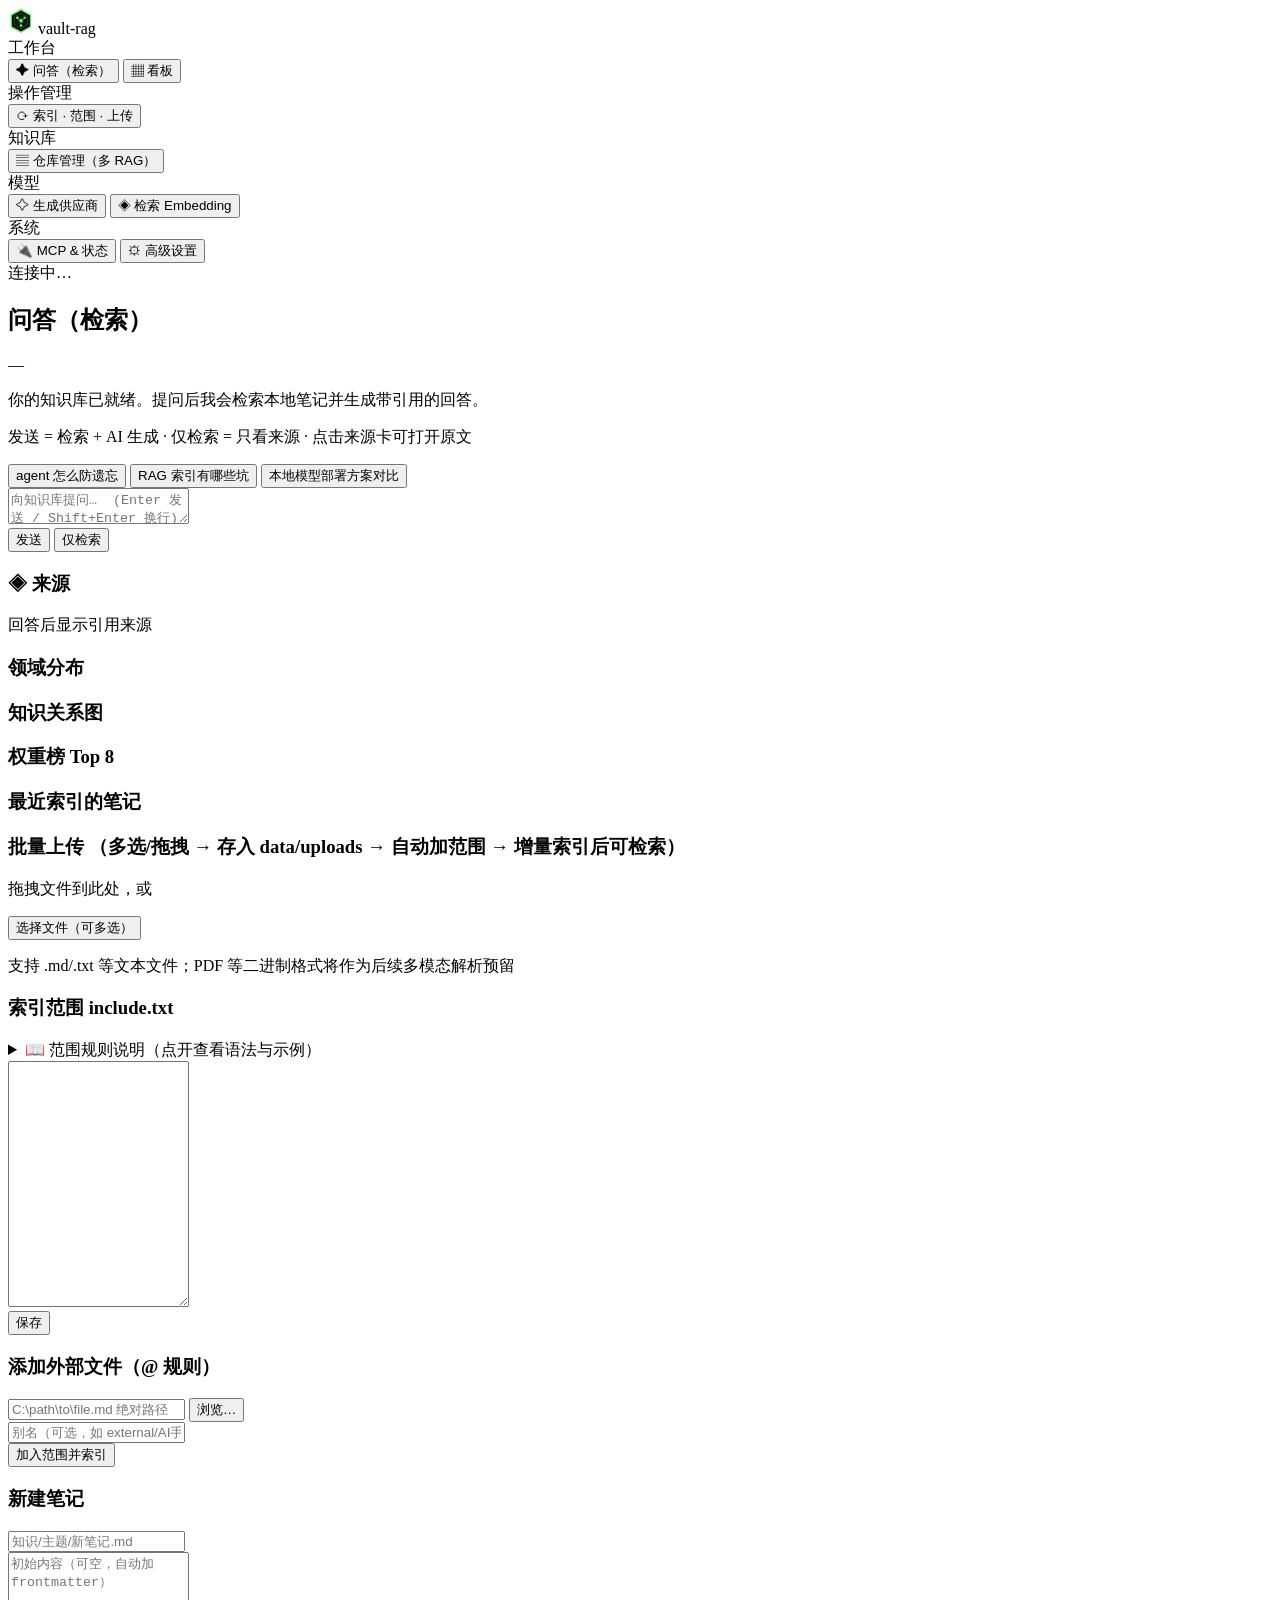
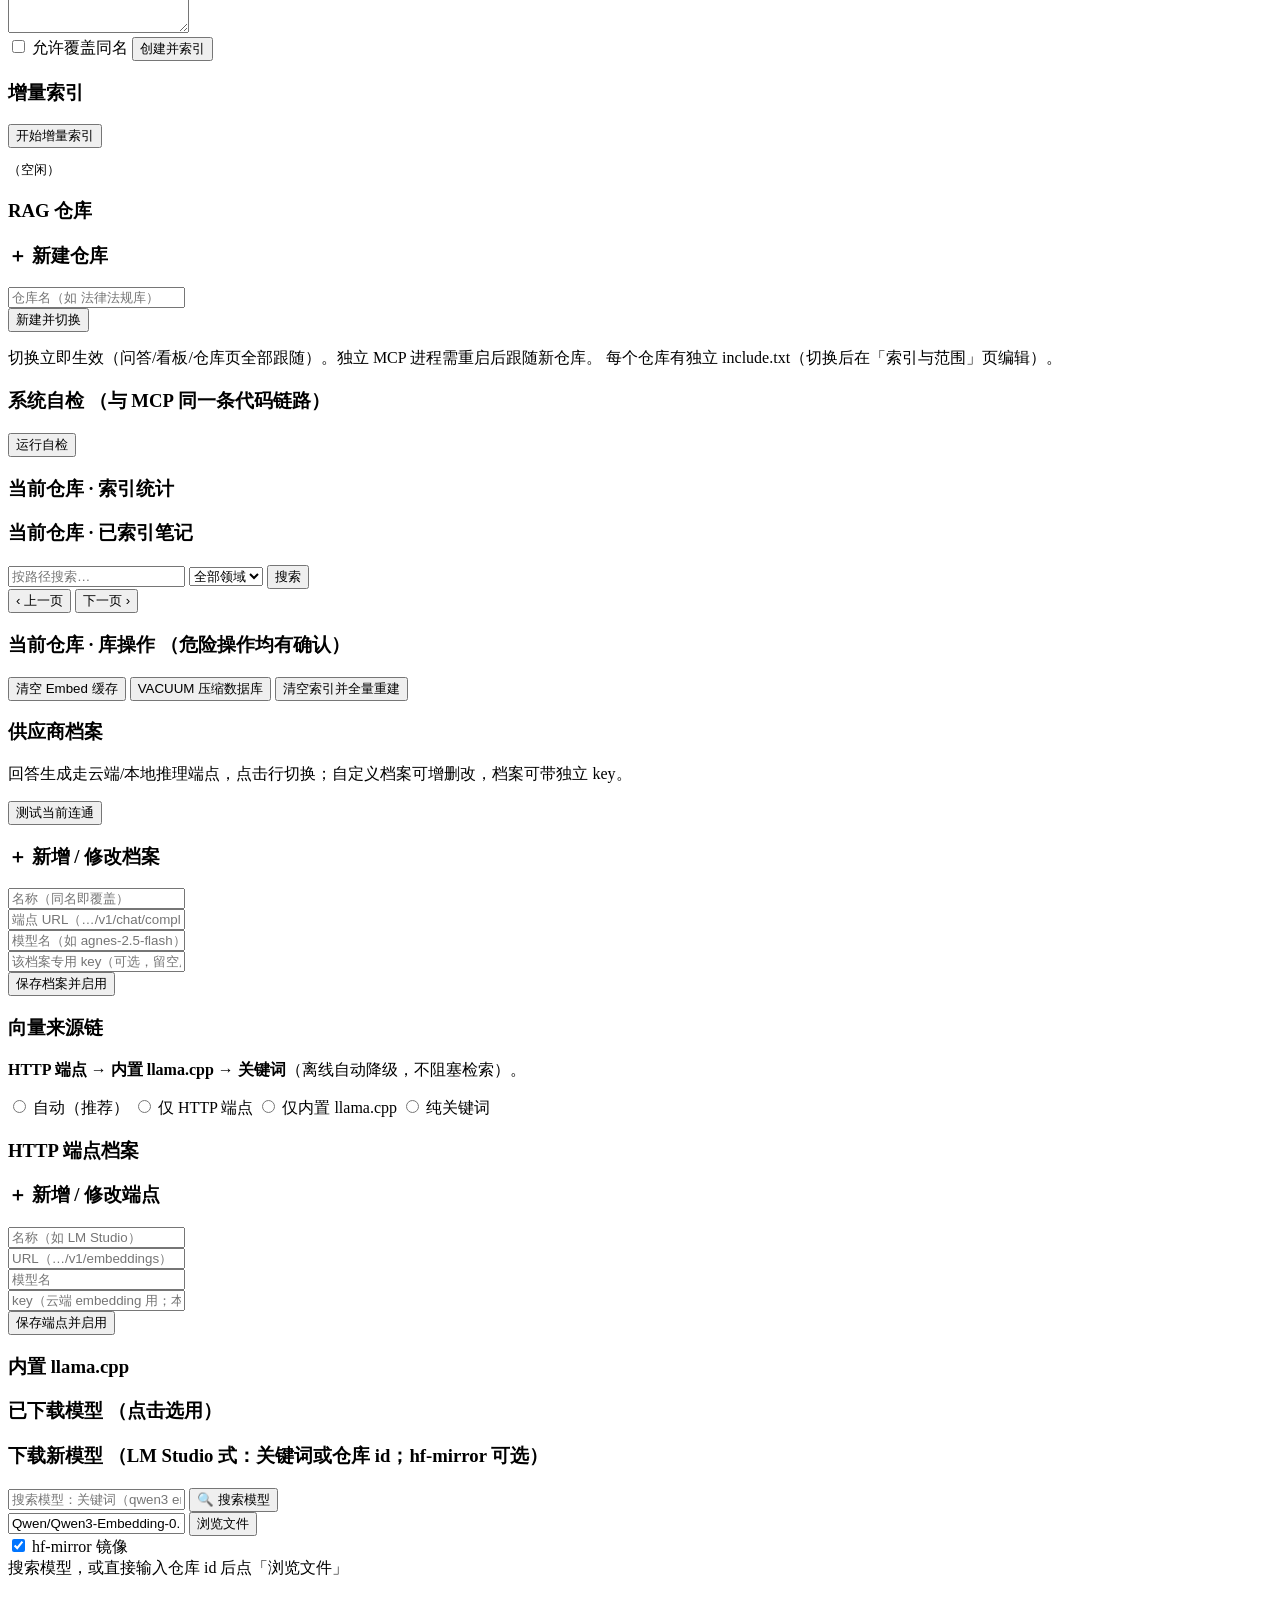
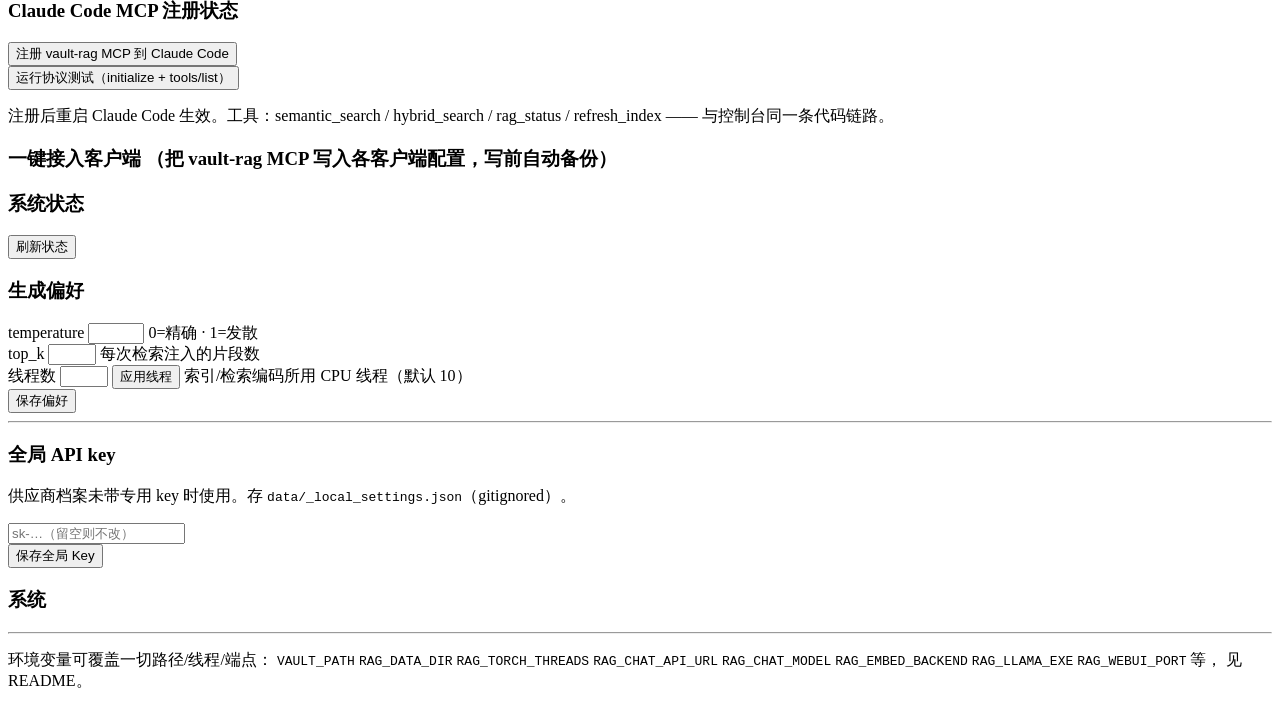
==== webui_assets/index.html @ 302c6373 "fix: 上传图像/二进制显式拒绝(不入盘带原因) + 仓库页 6 条后端端点补齐 + repo-cards 僵尸id + vacuum NameError - webui_ext.classify_" ====
<!DOCTYPE html>
<html lang="zh-CN">
<head>
<meta charset="UTF-8">
<meta name="viewport" content="width=device-width, initial-scale=1.0">
<title>vault-rag · 控制台</title>
<link rel="icon" type="image/svg+xml" href="data:image/svg+xml,%3Csvg xmlns='http://www.w3.org/2000/svg' viewBox='0 0 64 64'%3E%3Cdefs%3E%3ClinearGradient id='g' x1='0' y1='0' x2='1' y2='1'%3E%3Cstop offset='0' stop-color='%2333ff33'/%3E%3Cstop offset='1' stop-color='%2399ff99'/%3E%3C/linearGradient%3E%3C/defs%3E%3Cpath d='M32 4 56 17.5V46.5L32 60 8 46.5V17.5Z' fill='%23111413' stroke='url(%23g)' stroke-width='3' stroke-linejoin='round'/%3E%3Cpath d='M32 13 48 22.2V40.8L32 50 16 40.8V22.2Z' fill='none' stroke='url(%23g)' stroke-width='1.2' opacity='.35'/%3E%3Cg stroke='url(%23g)' stroke-width='1.6' opacity='.9'%3E%3Cline x1='32' y1='31.5' x2='23' y2='24'/%3E%3Cline x1='32' y1='31.5' x2='41' y2='24'/%3E%3Cline x1='32' y1='31.5' x2='32' y2='43'/%3E%3C/g%3E%3Ccircle cx='23' cy='24' r='3' fill='%2399ff99'/%3E%3Ccircle cx='41' cy='24' r='3' fill='%2333ff33'/%3E%3Ccircle cx='32' cy='43' r='3' fill='%2366ff66'/%3E%3Ccircle cx='32' cy='31.5' r='4.2' fill='url(%23g)'/%3E%3Ccircle cx='32' cy='31.5' r='6.5' fill='none' stroke='%2333ff33' opacity='.5'/%3E%3C/svg%3E">
<link rel="stylesheet" href="/static/style.css">
</head>
<body>
<div class="aurora" aria-hidden="true">
  <div class="blob b1"></div><div class="blob b2"></div><div class="blob b3"></div>
</div>
<div class="grain" aria-hidden="true"></div>
<div id="cursor-glow" aria-hidden="true"></div>

<div class="app">
  <aside class="sidebar">
    <div class="brand">
      <span class="logo"><svg viewBox="0 0 64 64" width="26" height="26" aria-hidden="true">
        <defs><linearGradient id="lg" x1="0" y1="0" x2="1" y2="1">
          <stop offset="0" stop-color="#33ff33"/><stop offset="1" stop-color="#99ff99"/>
        </linearGradient></defs>
        <path d="M32 4 56 17.5V46.5L32 60 8 46.5V17.5Z" fill="#111413"
              stroke="url(#lg)" stroke-width="3" stroke-linejoin="round"/>
        <path d="M32 13 48 22.2V40.8L32 50 16 40.8V22.2Z" fill="none"
              stroke="url(#lg)" stroke-width="1.2" opacity=".35"/>
        <g stroke="url(#lg)" stroke-width="1.6" opacity=".9">
          <line x1="32" y1="31.5" x2="23" y2="24"/><line x1="32" y1="31.5" x2="41" y2="24"/>
          <line x1="32" y1="31.5" x2="32" y2="43"/>
        </g>
        <circle cx="23" cy="24" r="3" fill="#99ff99"/><circle cx="41" cy="24" r="3" fill="#33ff33"/>
        <circle cx="32" cy="43" r="3" fill="#66ff66"/>
        <circle cx="32" cy="31.5" r="4.2" fill="url(#lg)"/>
        <circle cx="32" cy="31.5" r="6.5" fill="none" stroke="#33ff33" opacity=".5"/>
      </svg></span>
      <span class="title">vault-rag</span>
    </div>

    <nav class="side-nav">
      <div class="nav-cap">工作台</div>
      <button class="nav-item active" data-nav="chat">✦ 问答（检索）</button>
      <button class="nav-item" data-nav="board">▦ 看板</button>

      <div class="nav-cap">操作管理</div>
      <button class="nav-item" data-nav="ops">⟳ 索引 · 范围 · 上传</button>

      <div class="nav-cap">知识库</div>
      <button class="nav-item" data-nav="repos">▤ 仓库管理（多 RAG）</button>

      <div class="nav-cap">模型</div>
      <button class="nav-item" data-nav="models-gen">✧ 生成供应商</button>
      <button class="nav-item" data-nav="models-emb">◈ 检索 Embedding</button>

      <div class="nav-cap">系统</div>
      <button class="nav-item" data-nav="mcp">🔌 MCP &amp; 状态</button>
      <button class="nav-item" data-nav="settings">⚙ 高级设置</button>
    </nav>

    <div class="side-foot">
      <span class="dot" id="dot-model" title="检索向量"></span>
      <span class="dot" id="dot-chat" title="生成供应商"></span>
      <span id="status-text" class="mono">连接中…</span>
    </div>
  </aside>

  <div class="content">
    <header class="topbar">
      <h2 id="page-title">问答（检索）</h2>
      <div class="status-pill" id="topbar-info">—</div>
    </header>

    <main>
      <!-- ============ 问答 ============ -->
      <section id="panel-chat" class="panel active">
        <div class="chat-wrap glass">
          <div id="chat-log" class="chat-log">
            <div class="msg assistant"><div class="bubble">
              <p>你的知识库已就绪。提问后我会检索本地笔记并生成带引用的回答。</p>
              <p class="muted small">发送 = 检索 + AI 生成 · 仅检索 = 只看来源 · 点击来源卡可打开原文</p>
            </div></div>
          </div>
          <div class="chips" id="chips">
            <button class="chip">agent 怎么防遗忘</button>
            <button class="chip">RAG 索引有哪些坑</button>
            <button class="chip">本地模型部署方案对比</button>
          </div>
          <div class="chat-input-row">
            <textarea id="chat-input" rows="2" placeholder="向知识库提问…  (Enter 发送 / Shift+Enter 换行)"></textarea>
            <div class="chat-actions">
              <button id="btn-send" class="primary">发送</button>
              <button id="btn-search-only">仅检索</button>
            </div>
          </div>
        </div>
        <aside class="sources-panel glass">
          <h3><span class="h-ico">◈</span> 来源 <span id="sources-count" class="muted"></span></h3>
          <div id="sources-list" class="empty">回答后显示引用来源</div>
        </aside>
      </section>

      <!-- ============ 看板 ============ -->
      <section id="panel-board" class="panel">
        <div class="cards" id="cards"></div>
        <div class="board-grid">
          <div class="board-card glass">
            <h3>领域分布</h3>
            <div id="domains" class="bars"></div>
          </div>
          <div class="board-card glass">
            <h3>知识关系图 <span class="muted small" id="edges-hint"></span></h3>
            <div id="edges" class="kv"></div>
            <h3 class="mt">权重榜 Top 8 <span class="muted small" id="weights-hint"></span></h3>
            <div id="weights" class="kv"></div>
          </div>
          <div class="board-card glass">
            <h3>最近索引的笔记</h3>
            <div id="recent" class="list"></div>
          </div>
        </div>
      </section>

      <!-- ============ 操作管理（索引·范围·上传） ============ -->
      <section id="panel-ops" class="panel">
        <div class="board-card glass" id="upload-card">
          <h3>批量上传 <span class="muted small">（多选/拖拽 → 存入 data/uploads → 自动加范围 → 增量索引后可检索）</span></h3>
          <div class="dropzone" id="dropzone">
            <p>拖拽文件到此处，或</p>
            <input type="file" id="upload-input" multiple style="display:none">
            <button class="primary" onclick="document.getElementById('upload-input').click()">选择文件（可多选）</button>
            <p class="muted small" id="upload-hint">支持 .md/.txt 等文本文件；PDF 等二进制格式将作为后续多模态解析预留</p>
          </div>
          <div id="upload-result" class="msg"></div>
          <div class="row" id="upload-actions" style="display:none">
            <button id="btn-upload-index" class="primary">立即增量索引</button>
            <span class="muted small" id="upload-batchdir"></span>
          </div>
        </div>
        <div class="manage-grid">
          <div class="board-card glass">
            <h3>索引范围 include.txt</h3>
            <details class="add-box">
              <summary>📖 范围规则说明（点开查看语法与示例）</summary>
              <ul class="small" style="margin:6px 0 6px 18px">
                <li><code>dir/</code> — 相对 Vault 根的目录，收其下全部 .md</li>
                <li><code>path/to.md</code> — 单文件；<code>*.md</code> 仅匹配根级（跨目录用 <code>**</code>）</li>
                <li><code>!pattern</code> — 排除；优先级高于之前所有包含，按行序覆盖</li>
                <li><code>@绝对路径</code> — 外部文件也可入索引；<code>@绝对路径 as 别名</code> 指定入库名（必须显式命名避免冲突）</li>
                <li>未被任何包含规则命中的文件不索引；改完保存无需重建全库：增量索引自动发现新增/排除并做增量迁移</li>
                <li>批量上传的文件存 <code>data/uploads/</code>，自动纳入索引，不占 include 规则</li>
              </ul>
            </details>
            <textarea id="scope-text" class="code" rows="16" spellcheck="false"></textarea>
            <div class="row">
              <button id="btn-scope-save" class="primary">保存</button>
              <span id="scope-msg" class="msg"></span>
            </div>
          </div>
          <div class="board-card glass">
            <h3>添加外部文件（@ 规则）</h3>
            <div class="row"><input id="ext-path" placeholder="C:\path\to\file.md 绝对路径">
              <button id="btn-browse">浏览…</button></div>
            <div class="row"><input id="ext-alias" placeholder="别名（可选，如 external/AI手册.md）"></div>
            <div class="row"><button id="btn-ext-add" class="primary">加入范围并索引</button>
              <span id="ext-msg" class="msg"></span></div>

            <h3 class="mt">新建笔记</h3>
            <div class="row"><input id="note-path" placeholder="知识/主题/新笔记.md"></div>
            <textarea id="note-content" rows="5" placeholder="初始内容（可空，自动加 frontmatter）"></textarea>
            <div class="row">
              <label class="check"><input type="checkbox" id="note-overwrite"> 允许覆盖同名</label>
              <button id="btn-note-create" class="primary">创建并索引</button>
              <span id="note-msg" class="msg"></span>
            </div>
          </div>
          <div class="board-card glass">
            <h3>增量索引</h3>
            <div class="row"><div class="pbar"><div id="index-pbar"></div></div>
              <span id="index-pct" class="muted small mono" style="min-width:110px;text-align:right"></span></div>
            <div class="row">
              <button id="btn-index" class="primary">开始增量索引</button>
              <span id="index-state" class="muted small"></span>
            </div>
            <pre id="index-log" class="log">（空闲）</pre>
          </div>
        </div>
      </section>

      <!-- ============ 仓库管理（多 RAG 仓库） ============ -->
      <section id="panel-repos" class="panel">
        <div class="board-card glass">
          <h3>RAG 仓库 <span class="muted small" id="repos-hint"></span></h3>
          <div class="plist" id="repos-list"></div>
          <h3 class="mt">＋ 新建仓库</h3>
          <div class="row"><input id="repo-new-name" placeholder="仓库名（如 法律法规库）" style="max-width:240px"></div>
          <div class="row"><button id="btn-repo-create" class="primary">新建并切换</button>
            <span id="repo-new-msg" class="msg"></span></div>
          <p class="muted small">切换立即生效（问答/看板/仓库页全部跟随）。独立 MCP 进程需重启后跟随新仓库。
            每个仓库有独立 include.txt（切换后在「索引与范围」页编辑）。</p>
        </div>
        <div class="board-card glass">
          <h3>系统自检 <span class="muted small">（与 MCP 同一条代码链路）</span></h3>
          <div class="row"><button id="btn-selftest" class="primary">运行自检</button>
            <span id="selftest-msg" class="muted small"></span></div>
          <div id="selftest-list" class="kv"></div>
        </div>
        <div class="board-card glass">
          <h3>当前仓库 · 索引统计</h3>
          <div class="cards" id="repo-cards"></div>
        </div>
        <div class="board-card glass">
          <h3>当前仓库 · 已索引笔记 <span class="muted small" id="repo-total"></span></h3>
          <div class="row">
            <input id="repo-q" placeholder="按路径搜索…">
            <select id="repo-domain" class="sel" style="max-width:180px"><option value="">全部领域</option></select>
            <button id="btn-repo-search">搜索</button>
          </div>
          <div id="repo-notes" class="list"></div>
          <div class="row" style="justify-content:center">
            <button id="repo-prev">‹ 上一页</button>
            <span id="repo-page" class="muted small mono"></span>
            <button id="repo-next">下一页 ›</button>
          </div>
        </div>
        <div class="board-card glass">
          <h3>当前仓库 · 库操作 <span class="muted small">（危险操作均有确认）</span></h3>
          <div class="row">
            <button id="btn-clear-cache">清空 Embed 缓存</button>
            <button id="btn-vacuum">VACUUM 压缩数据库</button>
            <button id="btn-rebuild" class="danger">清空索引并全量重建</button>
          </div>
          <div id="repo-op-msg" class="msg"></div>
        </div>
      </section>

      <!-- ============ 模型 · 生成供应商 ============ -->
      <section id="panel-models-gen" class="panel">
        <div class="two-col">
          <div class="board-card glass">
            <h3>供应商档案 <span class="muted small" id="provider-count"></span></h3>
            <p class="muted small">回答生成走云端/本地推理端点，点击行切换；自定义档案可增删改，档案可带独立 key。</p>
            <div id="provider-list" class="provider-list"></div>
            <div class="row">
              <button id="btn-provider-test">测试当前连通</button>
              <span id="provider-test-msg" class="msg"></span>
            </div>
          </div>
          <div class="board-card glass">
            <h3 id="np-title">＋ 新增 / 修改档案</h3>
            <div class="row"><input id="np-name" placeholder="名称（同名即覆盖）"></div>
            <div class="row"><input id="np-url" placeholder="端点 URL（…/v1/chat/completions）"></div>
            <div class="row"><input id="np-model" placeholder="模型名（如 agnes-2.5-flash）"></div>
            <div class="row"><input id="np-key" type="password" placeholder="该档案专用 key（可选，留空用全局）"></div>
            <div class="row"><button id="btn-np-save" class="primary">保存档案并启用</button>
              <span id="np-msg" class="msg"></span></div>
          </div>
        </div>
      </section>

      <!-- ============ 模型 · 检索 Embedding ============ -->
      <section id="panel-models-emb" class="panel">
        <div class="board-card glass">
          <h3>向量来源链</h3>
          <p class="muted small"><b>HTTP 端点 → 内置 llama.cpp → 关键词</b>（离线自动降级，不阻塞检索）。</p>
          <div class="row" id="embed-mode-row">
            <label class="check"><input type="radio" name="embed-mode" value="auto"> 自动（推荐）</label>
            <label class="check"><input type="radio" name="embed-mode" value="http"> 仅 HTTP 端点</label>
            <label class="check"><input type="radio" name="embed-mode" value="llamacpp"> 仅内置 llama.cpp</label>
            <label class="check"><input type="radio" name="embed-mode" value="off"> 纯关键词</label>
          </div>
          <div id="embed-status" class="kv"></div>
        </div>

        <div class="two-col">
          <div class="board-card glass">
            <h3>HTTP 端点档案</h3>
            <div id="embed-profile-list" class="provider-list"></div>
            <h3 class="mt">＋ 新增 / 修改端点</h3>
            <div class="row"><input id="ep-name" placeholder="名称（如 LM Studio）"></div>
            <div class="row"><input id="ep-url" placeholder="URL（…/v1/embeddings）"></div>
            <div class="row"><input id="ep-model" placeholder="模型名"></div>
            <div class="row"><input id="ep-key" type="password" placeholder="key（云端 embedding 用；本地留空）"></div>
            <div class="row"><button id="btn-ep-save" class="primary">保存端点并启用</button></div>
            <div class="row" id="ep-quick"></div>
          </div>

          <div class="board-card glass">
            <h3>内置 llama.cpp <span id="llama-state" class="muted small"></span></h3>
            <div id="llama-info" class="kv"></div>
            <h3 class="mt">已下载模型 <span class="muted small">（点击选用）</span></h3>
            <div id="gguf-list" class="provider-list"></div>

            <h3 class="mt sub-h">下载新模型 <span class="muted small">（LM Studio 式：关键词或仓库 id；hf-mirror 可选）</span></h3>
            <div class="row">
              <input id="hf-kw" placeholder="搜索模型：关键词（qwen3 embedding）或仓库 id">
              <button id="btn-hf-search" class="primary">🔍 搜索模型</button>
            </div>
            <div class="row">
              <input id="hf-repo" value="Qwen/Qwen3-Embedding-0.6B-GGUF" placeholder="HuggingFace 仓库 id">
              <button id="btn-hf-list">浏览文件</button>
            </div>
            <div class="row">
              <label class="check"><input type="checkbox" id="hf-mirror" checked> hf-mirror 镜像</label>
            </div>
            <div id="hf-files" class="provider-list empty">搜索模型，或直接输入仓库 id 后点「浏览文件」</div>
            <div id="dl-queue" class="muted small" style="margin-top:8px"></div>
          </div>
        </div>
      </section>

      <!-- ============ MCP & 状态 ============ -->
      <section id="panel-mcp" class="panel">
        <div class="board-card glass">
          <h3>Claude Code MCP 注册状态</h3>
          <div id="mcp-list" class="plist"></div>
          <div class="row">
            <button id="btn-mcp-register" class="primary">注册 vault-rag MCP 到 Claude Code</button>
            <span id="mcp-reg-msg" class="msg"></span>
          </div>
          <div class="row">
            <button id="btn-mcp-test">运行协议测试（initialize + tools/list）</button>
            <span id="mcp-test-msg" class="msg"></span>
          </div>
          <p class="muted small">注册后重启 Claude Code 生效。工具：semantic_search / hybrid_search /
            rag_status / refresh_index —— 与控制台同一条代码链路。</p>
        </div>
        <div class="board-card glass">
          <h3>一键接入客户端 <span class="muted small">（把 vault-rag MCP 写入各客户端配置，写前自动备份）</span></h3>
          <div id="clients-list" class="plist"></div>
          <details class="add-box" id="snippet-box" style="display:none">
            <summary>手动复制配置片段</summary>
            <pre id="snippet-text" class="log" style="height:auto"></pre>
          </details>
        </div>
        <div class="board-card glass">
          <h3>系统状态</h3>
          <div id="mcp-sysinfo" class="kv"></div>
          <div class="row"><button id="btn-mcp-refresh">刷新状态</button></div>
        </div>
      </section>

      <!-- ============ 高级设置 ============ -->
      <section id="panel-settings" class="panel">
        <div class="two-col">
          <div class="board-card glass">
            <h3>生成偏好</h3>
            <div class="row"><span class="lbl-fixed">temperature</span>
              <input id="pref-temp" type="number" min="0" max="2" step="0.1" style="max-width:100px">
              <span class="muted small">0=精确 · 1=发散</span></div>
            <div class="row"><span class="lbl-fixed">top_k</span>
              <input id="pref-topk" type="number" min="1" max="30" step="1" style="max-width:100px">
              <span class="muted small">每次检索注入的片段数</span></div>
            <div class="row"><span class="lbl-fixed">线程数</span>
              <input id="pref-threads" type="number" min="1" max="32" step="1" style="max-width:100px">
              <button id="btn-threads-save">应用线程</button>
              <span id="threads-msg" class="msg"></span>
              <span class="muted small">索引/检索编码所用 CPU 线程（默认 10）</span></div>
            <div class="row"><button id="btn-pref-save" class="primary">保存偏好</button>
              <span id="pref-msg" class="msg"></span></div>
            <hr class="sep">
            <h3>全局 API key</h3>
            <p class="muted small">供应商档案未带专用 key 时使用。存
              <code>data/_local_settings.json</code>（gitignored）。</p>
            <div class="row"><input id="modal-key" type="password" placeholder="sk-…（留空则不改）"></div>
            <div class="row"><button id="modal-key-save" class="primary">保存全局 Key</button>
              <span id="modal-key-msg" class="msg"></span></div>
          </div>
          <div class="board-card glass">
            <h3>系统</h3>
            <div id="settings-info" class="kv"></div>
            <hr class="sep">
            <p class="muted small">环境变量可覆盖一切路径/线程/端点：
              <code>VAULT_PATH</code> <code>RAG_DATA_DIR</code> <code>RAG_TORCH_THREADS</code>
              <code>RAG_CHAT_API_URL</code> <code>RAG_CHAT_MODEL</code>
              <code>RAG_EMBED_BACKEND</code> <code>RAG_LLAMA_EXE</code> <code>RAG_WEBUI_PORT</code> 等，
              见 README。</p>
          </div>
        </div>
      </section>
    </main>
  </div>
</div>
<script src="/static/app.js"></script>
</body>
</html>
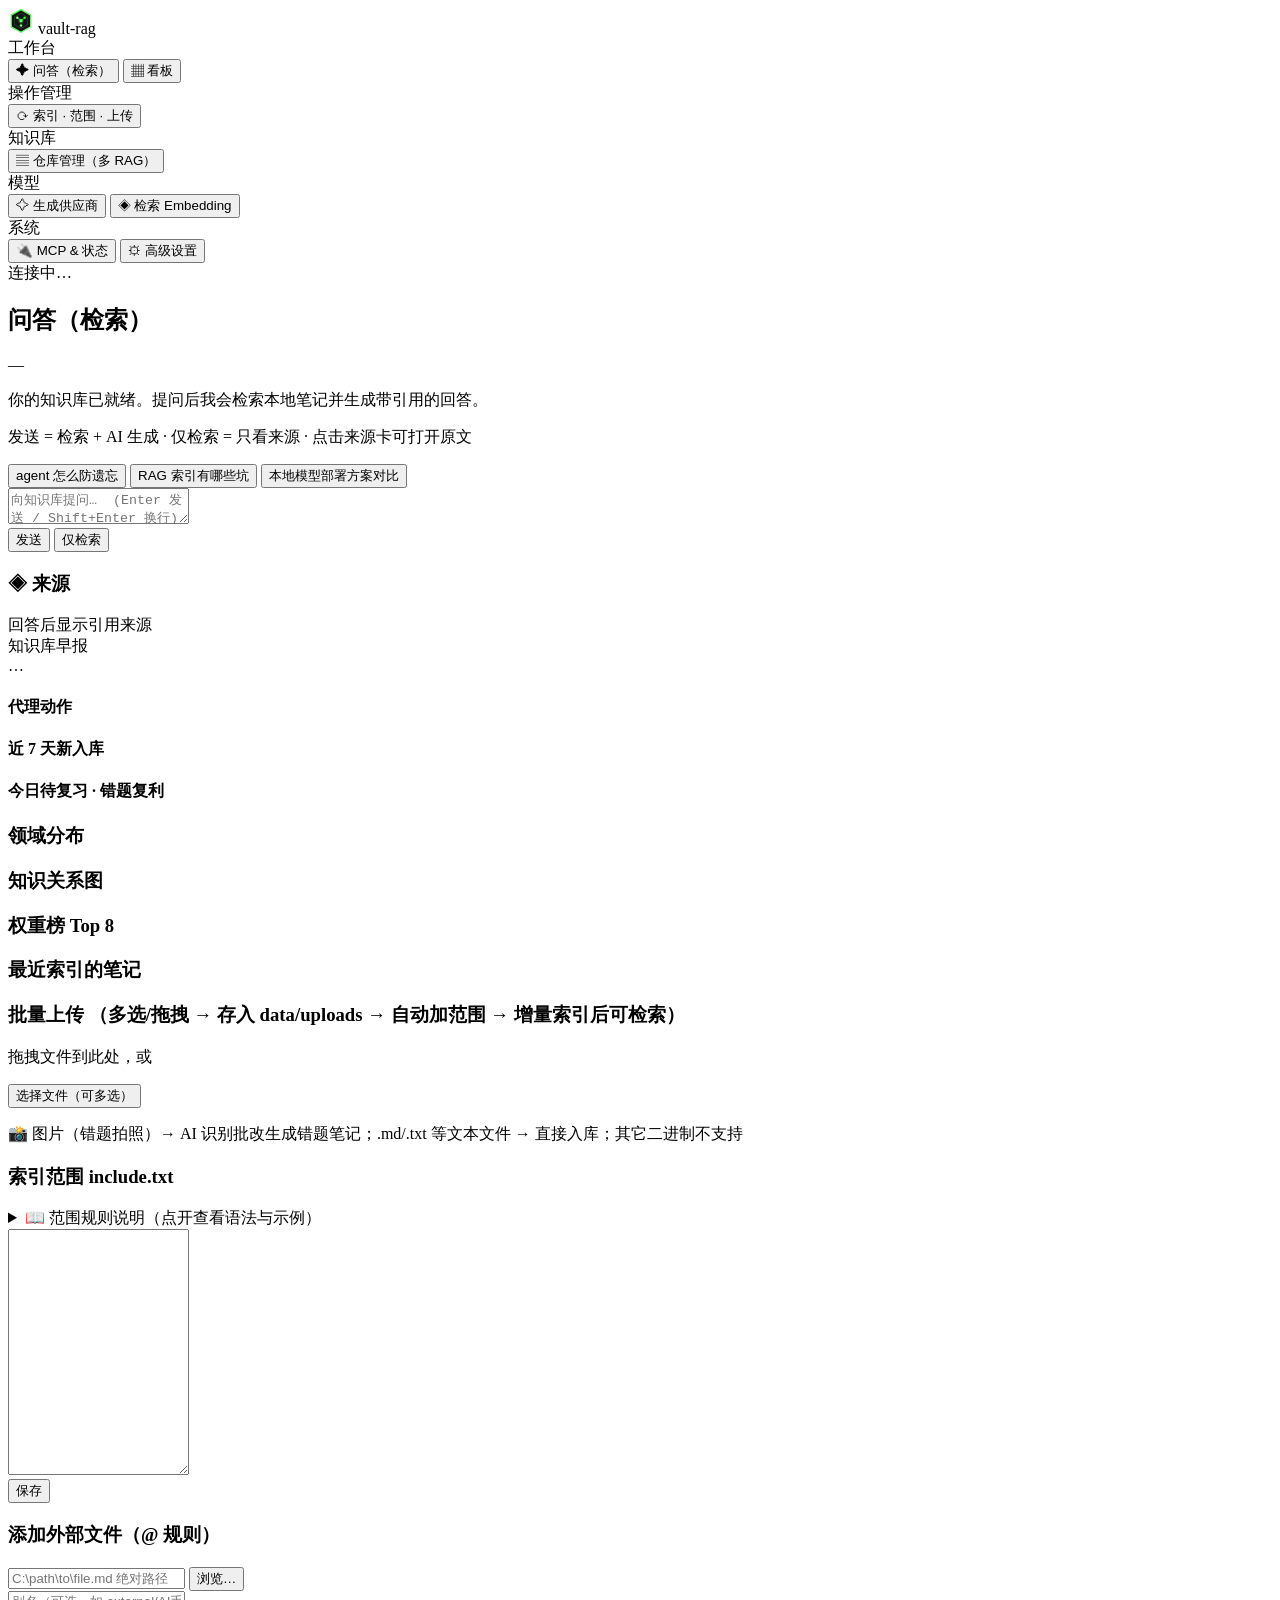
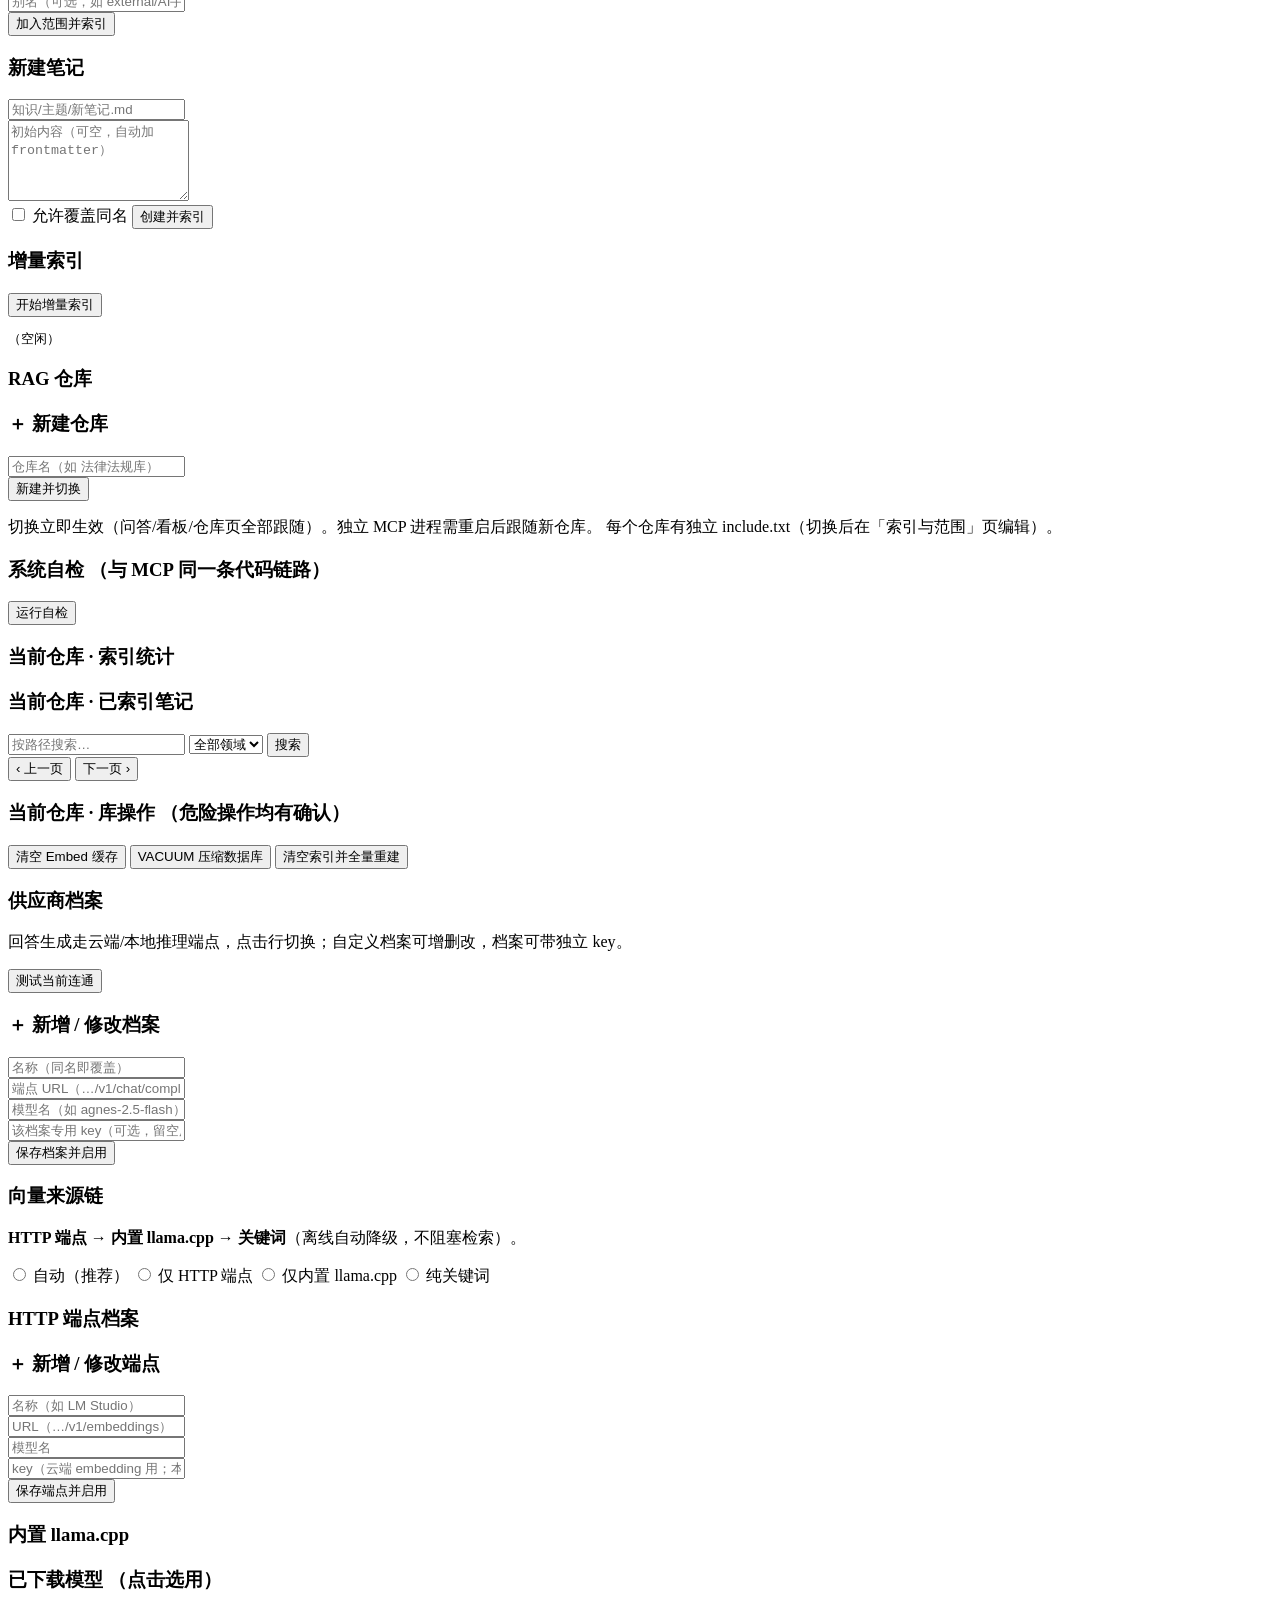
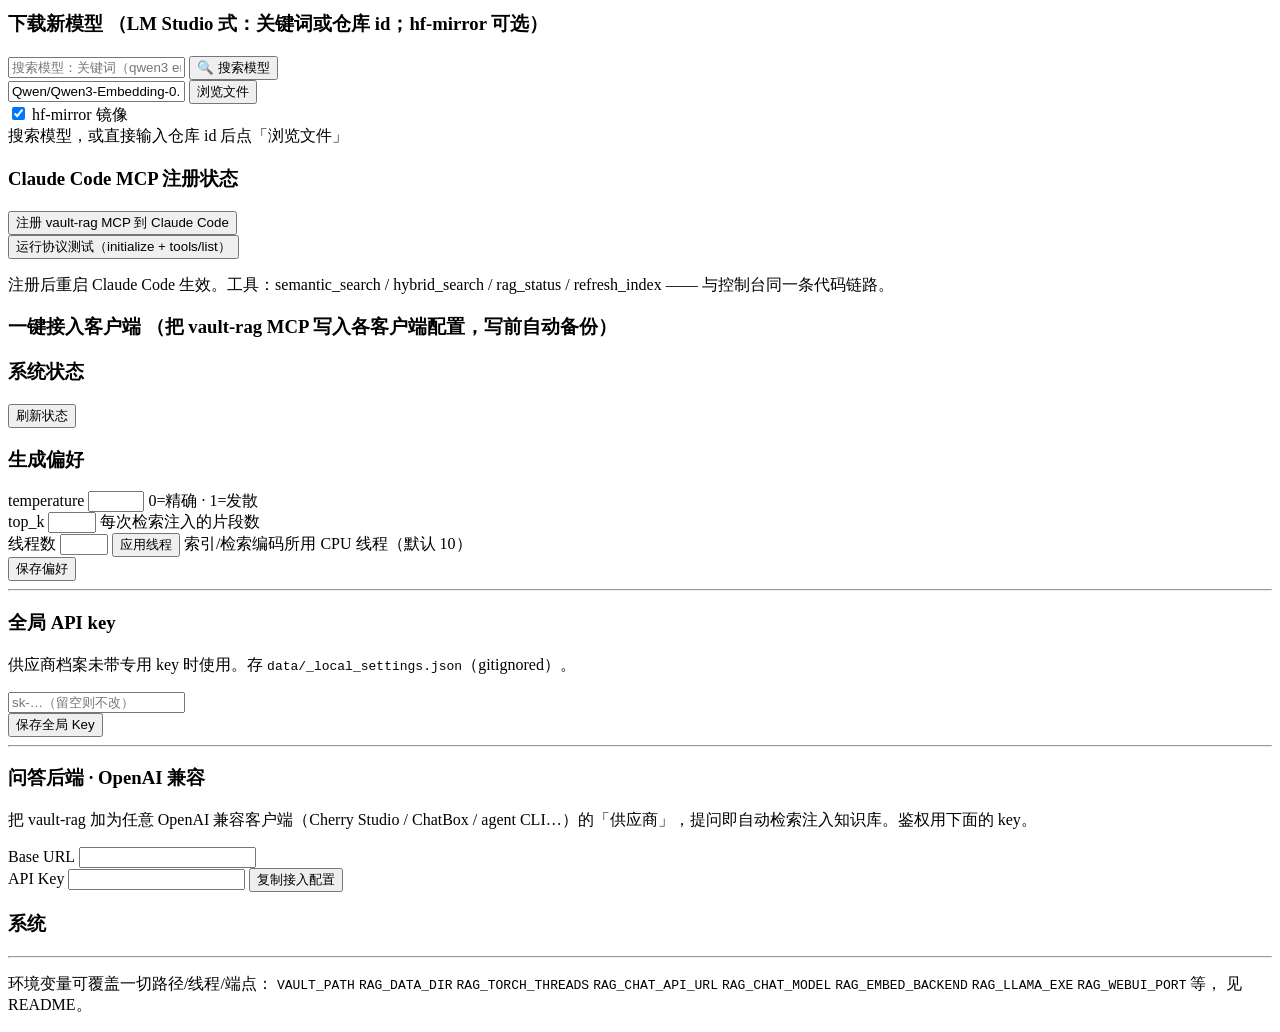
==== commit a70a4b69: "feat: 灵魂三件套——问答后端化 + 错题本复利 + 记忆流报纸头条 问答后端（灵魂②「当后端不当页面」）: - /v1/chat/completions OpenAI 兼容端点：检索(top_k" ====
--- a/webui_assets/index.html
+++ b/webui_assets/index.html
@@ -101,6 +101,18 @@
 
       <!-- ============ 看板 ============ -->
       <section id="panel-board" class="panel">
+        <div class="masthead" id="masthead">
+          <div class="mh-top">
+            <span class="mh-title">知识库早报</span>
+            <span class="mh-date mono" id="mh-date"></span>
+          </div>
+          <div class="mh-headline" id="mh-headline">…</div>
+          <div class="mh-cols">
+            <div class="mh-col"><h4>代理动作</h4><div id="mh-feed" class="mh-list"></div></div>
+            <div class="mh-col"><h4>近 7 天新入库</h4><div id="mh-new" class="mh-list"></div></div>
+            <div class="mh-col"><h4>今日待复习 · 错题复利</h4><div id="mh-due" class="mh-list"></div></div>
+          </div>
+        </div>
         <div class="cards" id="cards"></div>
         <div class="board-grid">
           <div class="board-card glass">
@@ -128,7 +140,7 @@
             <p>拖拽文件到此处，或</p>
             <input type="file" id="upload-input" multiple style="display:none">
             <button class="primary" onclick="document.getElementById('upload-input').click()">选择文件（可多选）</button>
-            <p class="muted small" id="upload-hint">支持 .md/.txt 等文本文件；PDF 等二进制格式将作为后续多模态解析预留</p>
+            <p class="muted small" id="upload-hint">📸 图片（错题拍照）→ AI 识别批改生成错题笔记；.md/.txt 等文本文件 → 直接入库；其它二进制不支持</p>
           </div>
           <div id="upload-result" class="msg"></div>
           <div class="row" id="upload-actions" style="display:none">
@@ -364,6 +376,16 @@
             <div class="row"><input id="modal-key" type="password" placeholder="sk-…（留空则不改）"></div>
             <div class="row"><button id="modal-key-save" class="primary">保存全局 Key</button>
               <span id="modal-key-msg" class="msg"></span></div>
+            <hr class="sep">
+            <h3>问答后端 · OpenAI 兼容</h3>
+            <p class="muted small">把 vault-rag 加为任意 OpenAI 兼容客户端（Cherry Studio /
+              ChatBox / agent CLI…）的「供应商」，提问即自动检索注入知识库。鉴权用下面的 key。</p>
+            <div class="row"><span class="lbl-fixed">Base URL</span>
+              <input id="backend-url" readonly class="mono" style="max-width:260px"></div>
+            <div class="row"><span class="lbl-fixed">API Key</span>
+              <input id="backend-key" readonly class="mono" style="max-width:260px">
+              <button id="btn-backend-copy">复制接入配置</button>
+              <span id="backend-msg" class="msg"></span></div>
           </div>
           <div class="board-card glass">
             <h3>系统</h3>
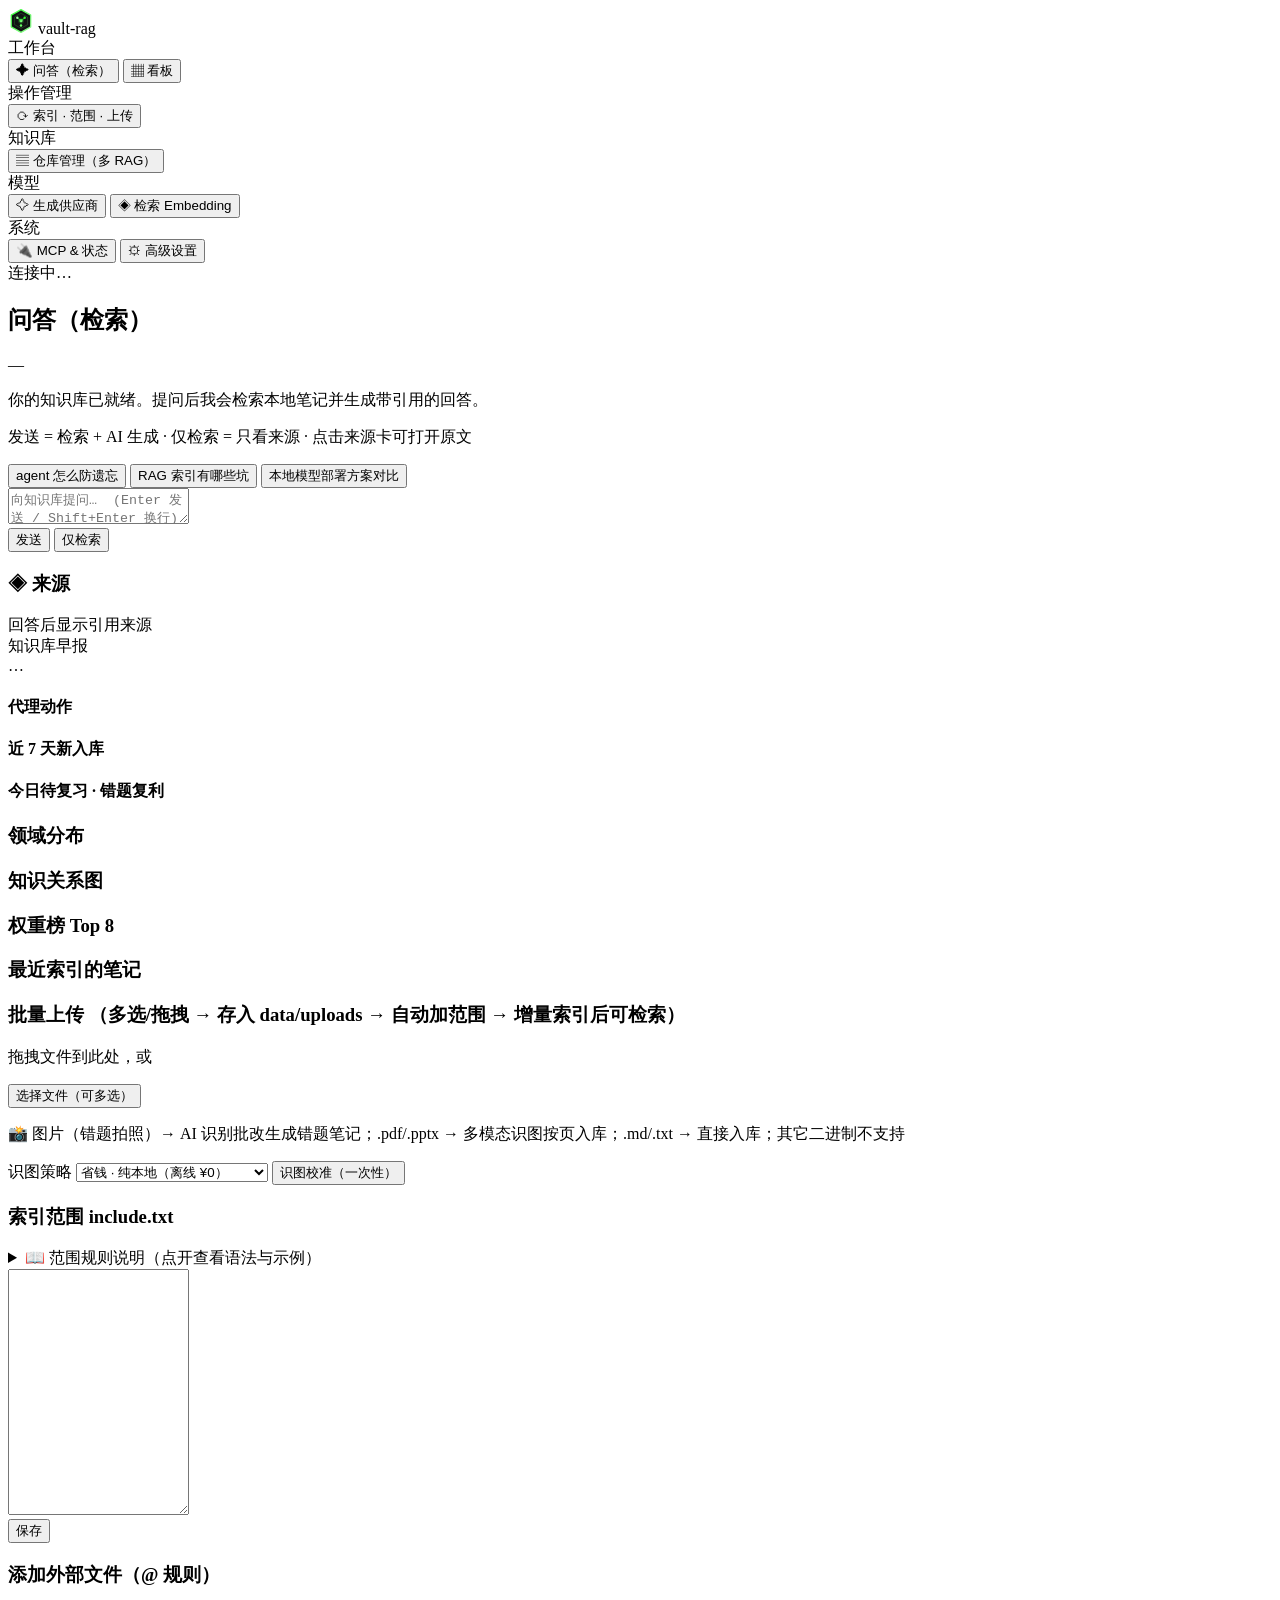
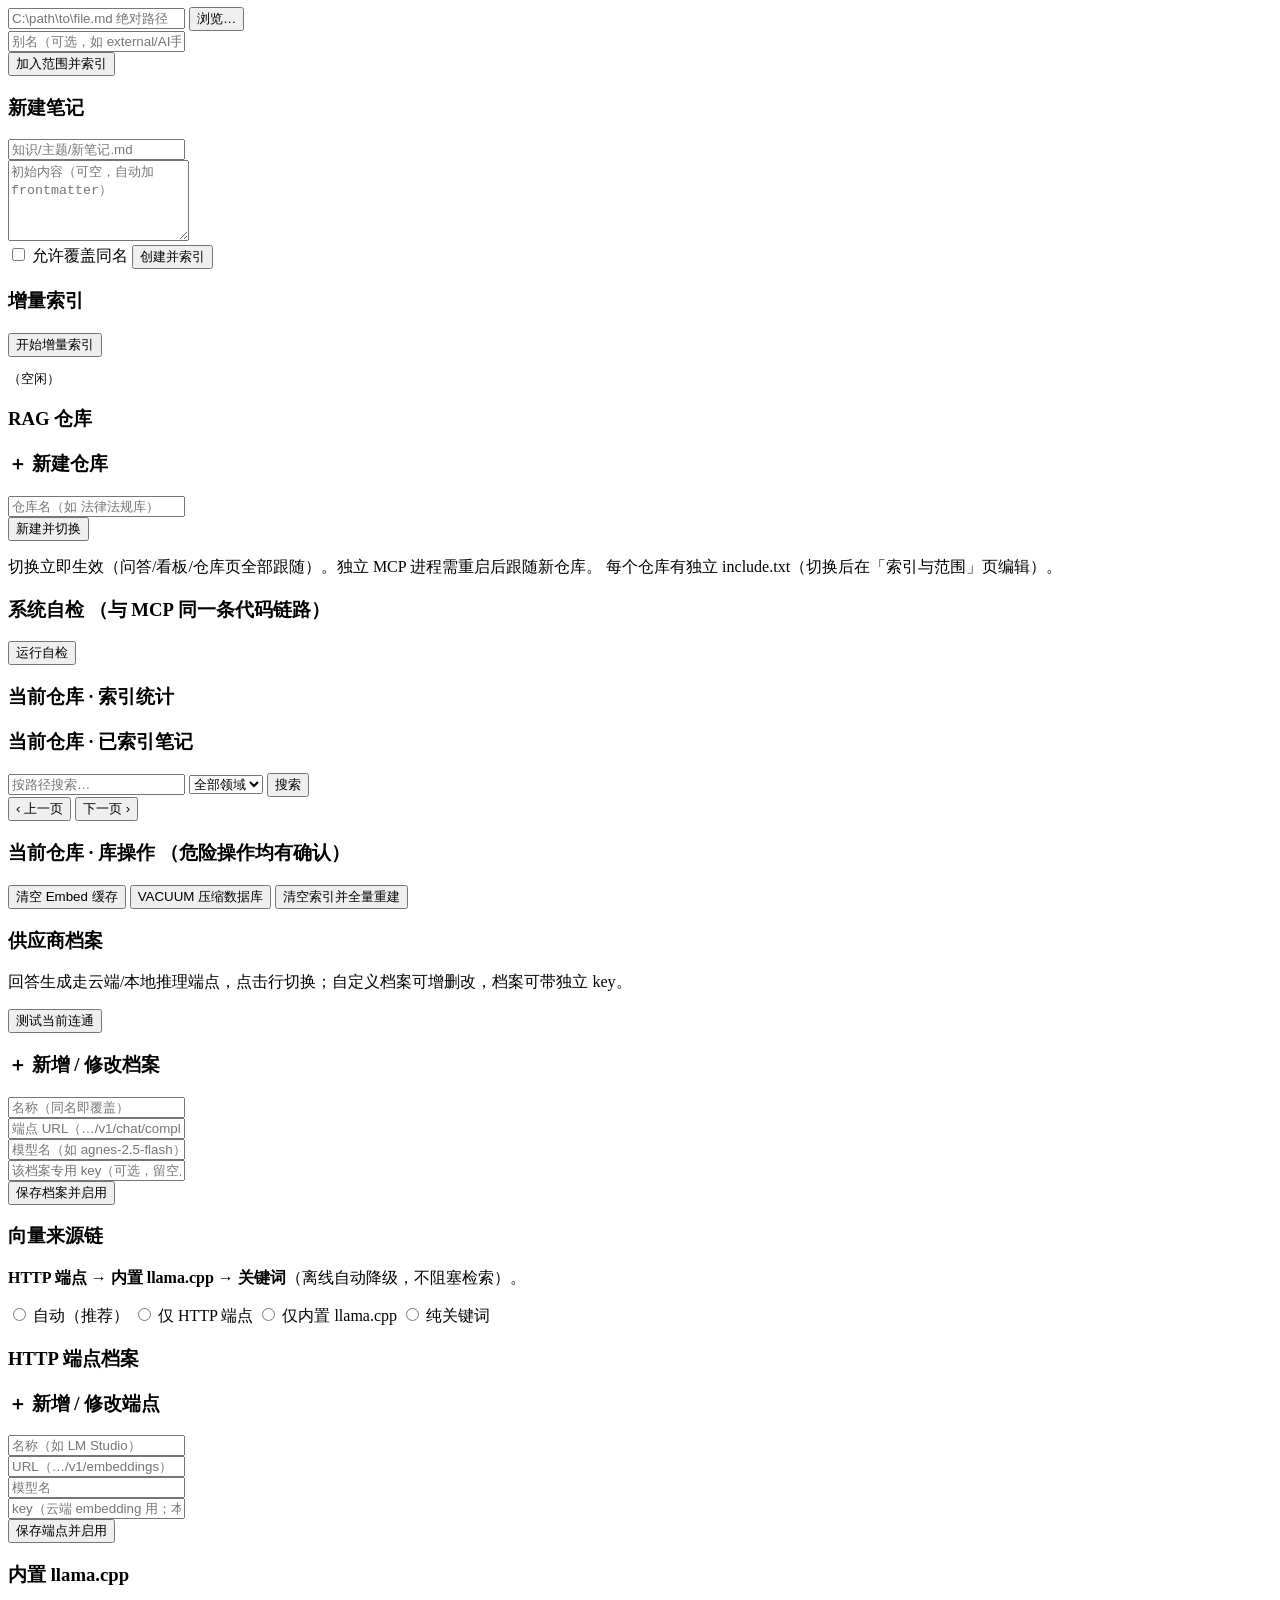
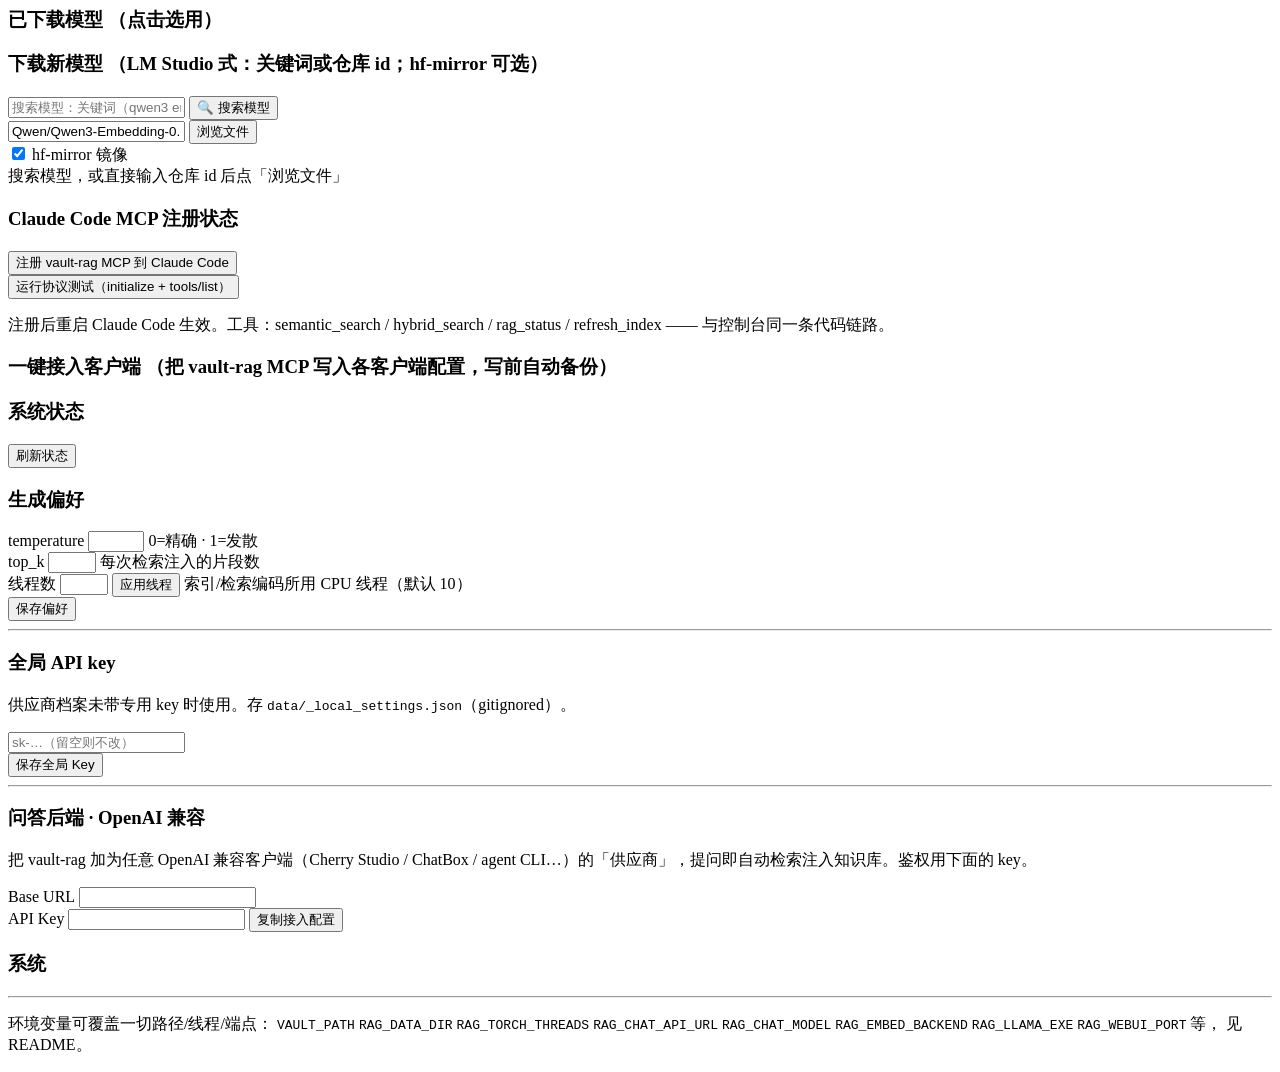
==== commit cca65408: "feat: 多模态识图管线——Qwen3-VL-Embedding + PDF/PPTX 一键处理（三策略） - office.py: PDF(pypdfium2 渲染页图+文字层,扫描版判定) / " ====
--- a/webui_assets/index.html
+++ b/webui_assets/index.html
@@ -140,7 +140,18 @@
             <p>拖拽文件到此处，或</p>
             <input type="file" id="upload-input" multiple style="display:none">
             <button class="primary" onclick="document.getElementById('upload-input').click()">选择文件（可多选）</button>
-            <p class="muted small" id="upload-hint">📸 图片（错题拍照）→ AI 识别批改生成错题笔记；.md/.txt 等文本文件 → 直接入库；其它二进制不支持</p>
+            <p class="muted small" id="upload-hint">📸 图片（错题拍照）→ AI 识别批改生成错题笔记；.pdf/.pptx → 多模态识图按页入库；.md/.txt → 直接入库；其它二进制不支持</p>
+            <div class="row">
+              <span class="lbl-fixed">识图策略</span>
+              <select id="mm-strategy" class="sel" style="max-width:210px">
+                <option value="budget">省钱 · 纯本地（离线 ¥0）</option>
+                <option value="balanced">平衡 · 云描述（Agnes 免费）</option>
+                <option value="performance">高性能 · 云描述 + 关联复盘</option>
+              </select>
+              <button id="btn-mm-calib">识图校准（一次性）</button>
+              <span id="mm-msg" class="msg"></span>
+            </div>
+            <p class="muted small mono" id="mm-price"></p>
           </div>
           <div id="upload-result" class="msg"></div>
           <div class="row" id="upload-actions" style="display:none">
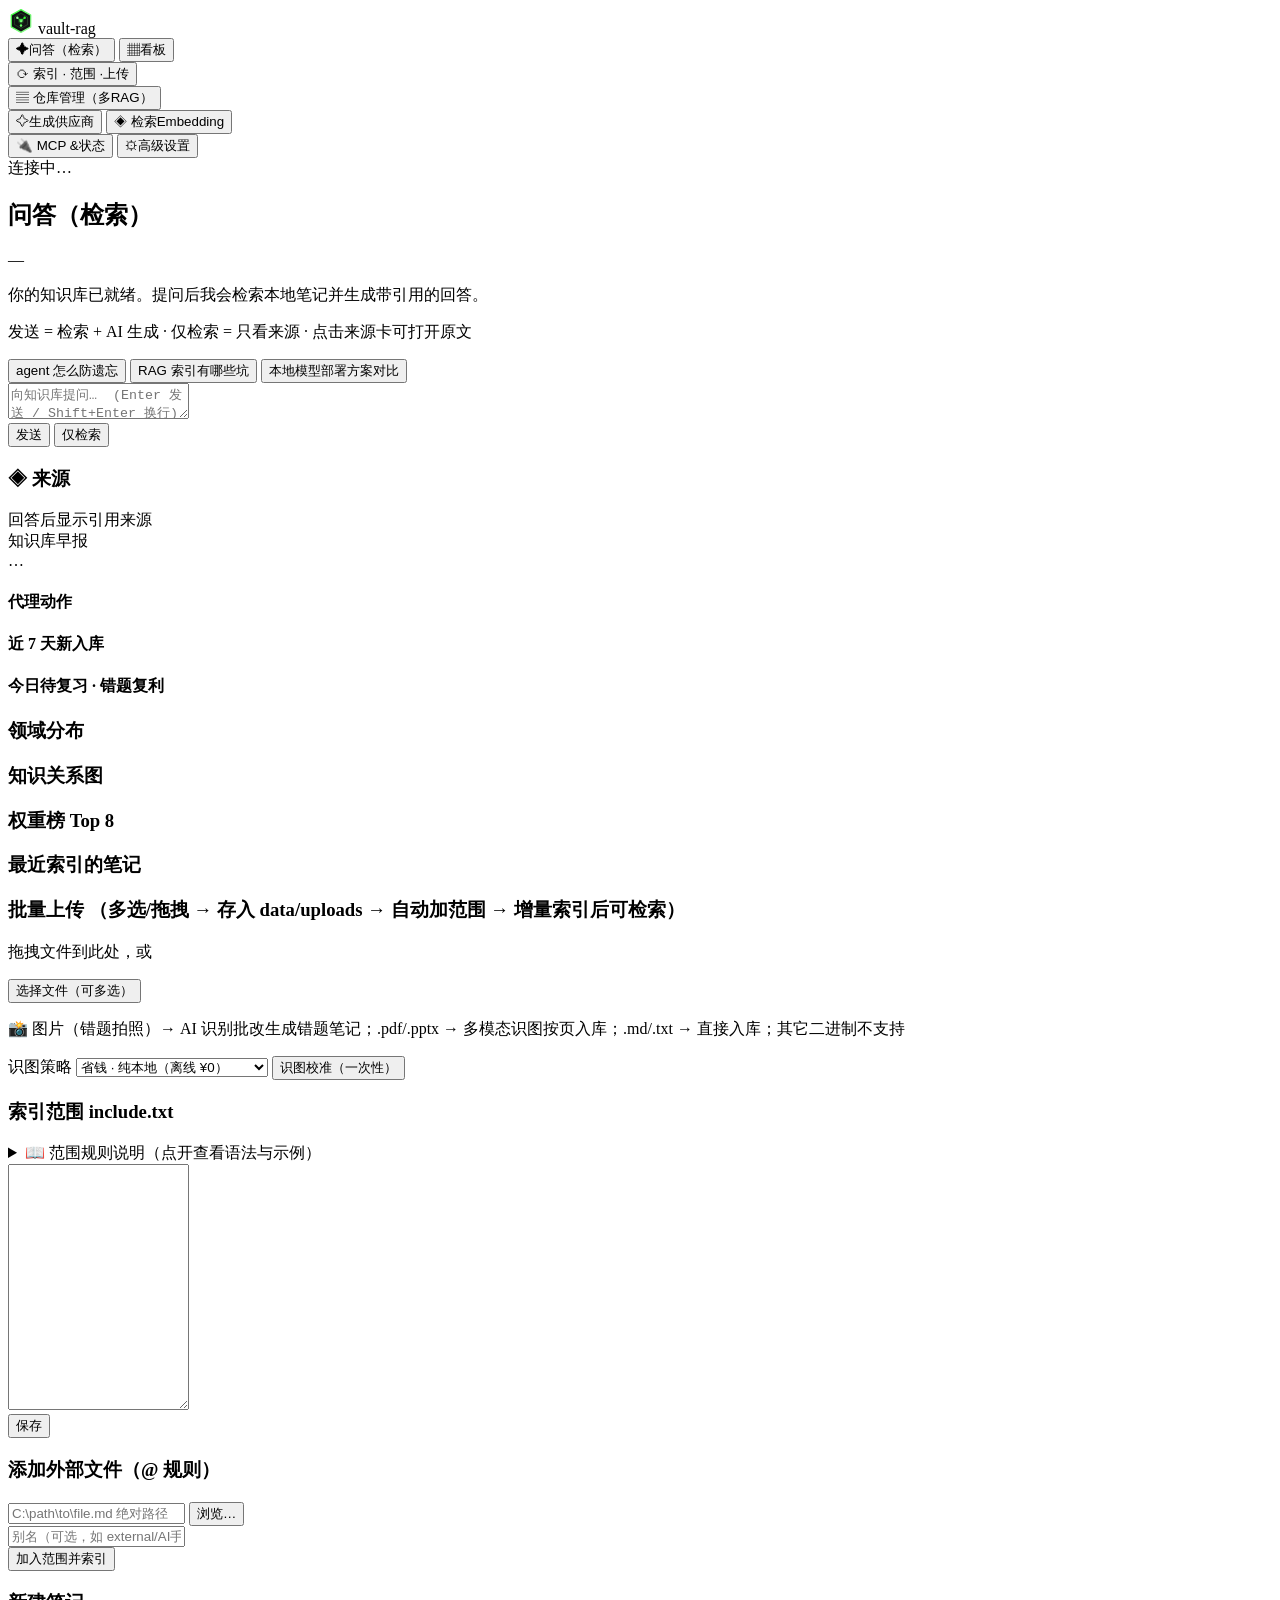
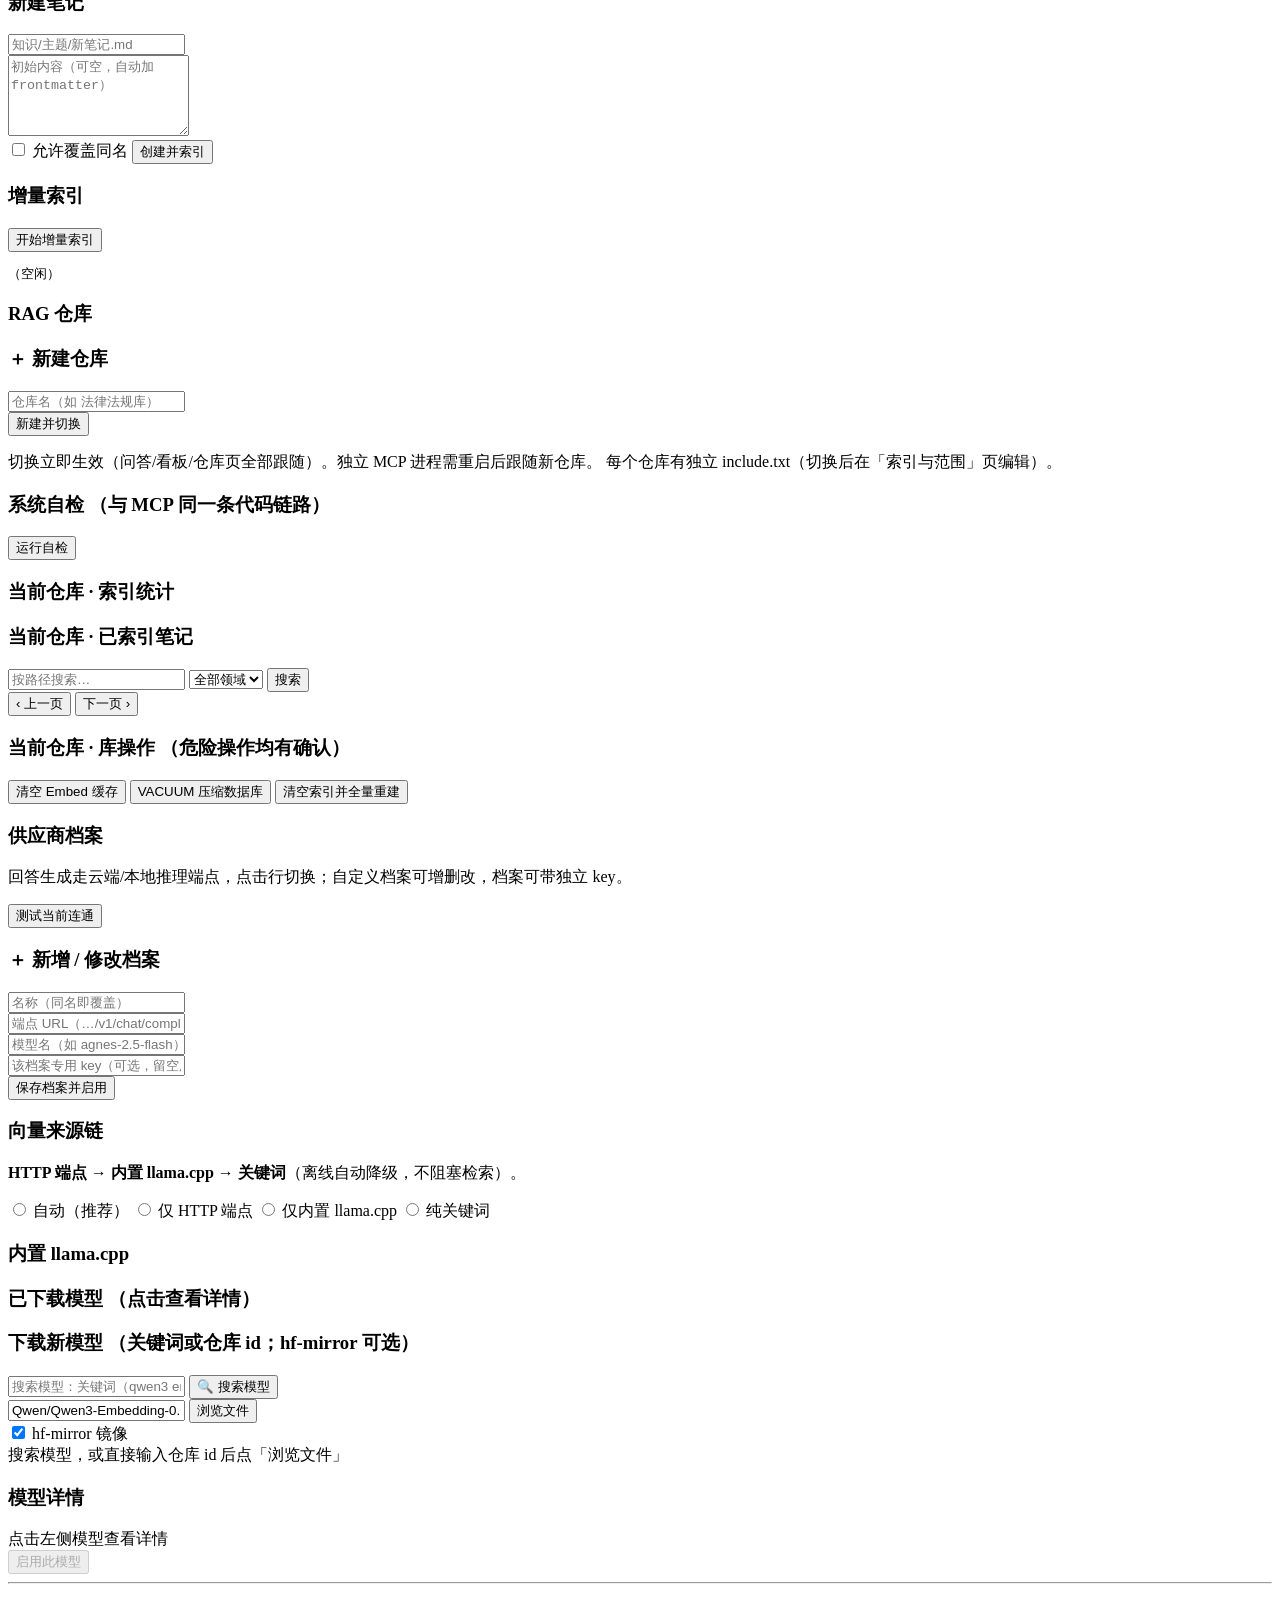
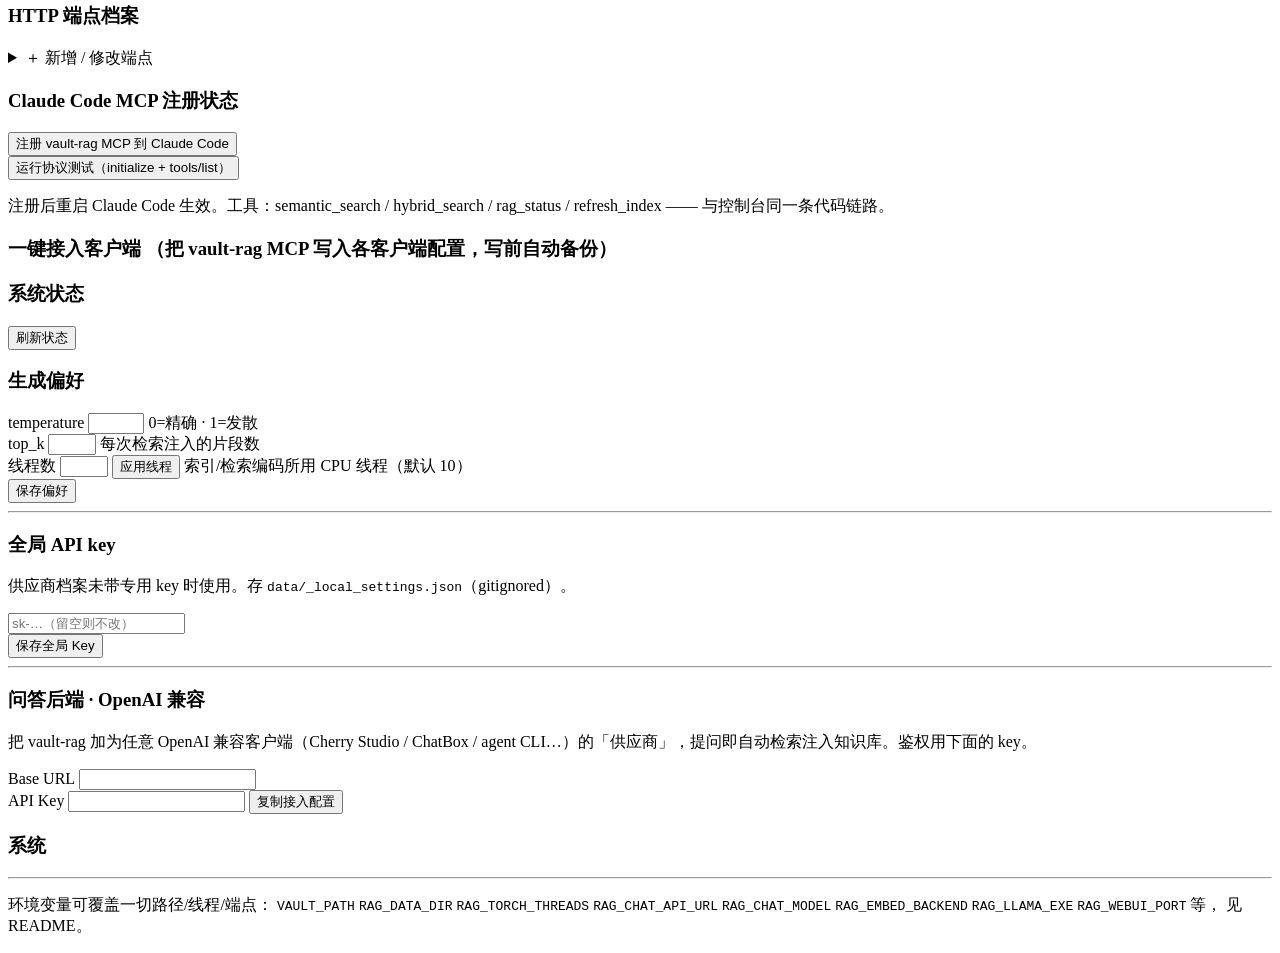
==== commit 493c92d5: "feat: 检索 Embedding 面板 LM Studio 式重做 + mmproj 视觉支持 + 细图标侧栏 - 侧边栏改细图标栏（58px，icon-only+tooltip，分组标题成分隔线" ====
--- a/webui_assets/index.html
+++ b/webui_assets/index.html
@@ -1,418 +1,429 @@
-<!DOCTYPE html>
-<html lang="zh-CN">
-<head>
-<meta charset="UTF-8">
-<meta name="viewport" content="width=device-width, initial-scale=1.0">
-<title>vault-rag · 控制台</title>
-<link rel="icon" type="image/svg+xml" href="data:image/svg+xml,%3Csvg xmlns='http://www.w3.org/2000/svg' viewBox='0 0 64 64'%3E%3Cdefs%3E%3ClinearGradient id='g' x1='0' y1='0' x2='1' y2='1'%3E%3Cstop offset='0' stop-color='%2333ff33'/%3E%3Cstop offset='1' stop-color='%2399ff99'/%3E%3C/linearGradient%3E%3C/defs%3E%3Cpath d='M32 4 56 17.5V46.5L32 60 8 46.5V17.5Z' fill='%23111413' stroke='url(%23g)' stroke-width='3' stroke-linejoin='round'/%3E%3Cpath d='M32 13 48 22.2V40.8L32 50 16 40.8V22.2Z' fill='none' stroke='url(%23g)' stroke-width='1.2' opacity='.35'/%3E%3Cg stroke='url(%23g)' stroke-width='1.6' opacity='.9'%3E%3Cline x1='32' y1='31.5' x2='23' y2='24'/%3E%3Cline x1='32' y1='31.5' x2='41' y2='24'/%3E%3Cline x1='32' y1='31.5' x2='32' y2='43'/%3E%3C/g%3E%3Ccircle cx='23' cy='24' r='3' fill='%2399ff99'/%3E%3Ccircle cx='41' cy='24' r='3' fill='%2333ff33'/%3E%3Ccircle cx='32' cy='43' r='3' fill='%2366ff66'/%3E%3Ccircle cx='32' cy='31.5' r='4.2' fill='url(%23g)'/%3E%3Ccircle cx='32' cy='31.5' r='6.5' fill='none' stroke='%2333ff33' opacity='.5'/%3E%3C/svg%3E">
-<link rel="stylesheet" href="/static/style.css">
-</head>
-<body>
-<div class="aurora" aria-hidden="true">
-  <div class="blob b1"></div><div class="blob b2"></div><div class="blob b3"></div>
-</div>
-<div class="grain" aria-hidden="true"></div>
-<div id="cursor-glow" aria-hidden="true"></div>
-
-<div class="app">
-  <aside class="sidebar">
-    <div class="brand">
-      <span class="logo"><svg viewBox="0 0 64 64" width="26" height="26" aria-hidden="true">
-        <defs><linearGradient id="lg" x1="0" y1="0" x2="1" y2="1">
-          <stop offset="0" stop-color="#33ff33"/><stop offset="1" stop-color="#99ff99"/>
-        </linearGradient></defs>
-        <path d="M32 4 56 17.5V46.5L32 60 8 46.5V17.5Z" fill="#111413"
-              stroke="url(#lg)" stroke-width="3" stroke-linejoin="round"/>
-        <path d="M32 13 48 22.2V40.8L32 50 16 40.8V22.2Z" fill="none"
-              stroke="url(#lg)" stroke-width="1.2" opacity=".35"/>
-        <g stroke="url(#lg)" stroke-width="1.6" opacity=".9">
-          <line x1="32" y1="31.5" x2="23" y2="24"/><line x1="32" y1="31.5" x2="41" y2="24"/>
-          <line x1="32" y1="31.5" x2="32" y2="43"/>
-        </g>
-        <circle cx="23" cy="24" r="3" fill="#99ff99"/><circle cx="41" cy="24" r="3" fill="#33ff33"/>
-        <circle cx="32" cy="43" r="3" fill="#66ff66"/>
-        <circle cx="32" cy="31.5" r="4.2" fill="url(#lg)"/>
-        <circle cx="32" cy="31.5" r="6.5" fill="none" stroke="#33ff33" opacity=".5"/>
-      </svg></span>
-      <span class="title">vault-rag</span>
-    </div>
-
-    <nav class="side-nav">
-      <div class="nav-cap">工作台</div>
-      <button class="nav-item active" data-nav="chat">✦ 问答（检索）</button>
-      <button class="nav-item" data-nav="board">▦ 看板</button>
-
-      <div class="nav-cap">操作管理</div>
-      <button class="nav-item" data-nav="ops">⟳ 索引 · 范围 · 上传</button>
-
-      <div class="nav-cap">知识库</div>
-      <button class="nav-item" data-nav="repos">▤ 仓库管理（多 RAG）</button>
-
-      <div class="nav-cap">模型</div>
-      <button class="nav-item" data-nav="models-gen">✧ 生成供应商</button>
-      <button class="nav-item" data-nav="models-emb">◈ 检索 Embedding</button>
-
-      <div class="nav-cap">系统</div>
-      <button class="nav-item" data-nav="mcp">🔌 MCP &amp; 状态</button>
-      <button class="nav-item" data-nav="settings">⚙ 高级设置</button>
-    </nav>
-
-    <div class="side-foot">
-      <span class="dot" id="dot-model" title="检索向量"></span>
-      <span class="dot" id="dot-chat" title="生成供应商"></span>
-      <span id="status-text" class="mono">连接中…</span>
-    </div>
-  </aside>
-
-  <div class="content">
-    <header class="topbar">
-      <h2 id="page-title">问答（检索）</h2>
-      <div class="status-pill" id="topbar-info">—</div>
-    </header>
-
-    <main>
-      <!-- ============ 问答 ============ -->
-      <section id="panel-chat" class="panel active">
-        <div class="chat-wrap glass">
-          <div id="chat-log" class="chat-log">
-            <div class="msg assistant"><div class="bubble">
-              <p>你的知识库已就绪。提问后我会检索本地笔记并生成带引用的回答。</p>
-              <p class="muted small">发送 = 检索 + AI 生成 · 仅检索 = 只看来源 · 点击来源卡可打开原文</p>
-            </div></div>
-          </div>
-          <div class="chips" id="chips">
-            <button class="chip">agent 怎么防遗忘</button>
-            <button class="chip">RAG 索引有哪些坑</button>
-            <button class="chip">本地模型部署方案对比</button>
-          </div>
-          <div class="chat-input-row">
-            <textarea id="chat-input" rows="2" placeholder="向知识库提问…  (Enter 发送 / Shift+Enter 换行)"></textarea>
-            <div class="chat-actions">
-              <button id="btn-send" class="primary">发送</button>
-              <button id="btn-search-only">仅检索</button>
-            </div>
-          </div>
-        </div>
-        <aside class="sources-panel glass">
-          <h3><span class="h-ico">◈</span> 来源 <span id="sources-count" class="muted"></span></h3>
-          <div id="sources-list" class="empty">回答后显示引用来源</div>
-        </aside>
-      </section>
-
-      <!-- ============ 看板 ============ -->
-      <section id="panel-board" class="panel">
-        <div class="masthead" id="masthead">
-          <div class="mh-top">
-            <span class="mh-title">知识库早报</span>
-            <span class="mh-date mono" id="mh-date"></span>
-          </div>
-          <div class="mh-headline" id="mh-headline">…</div>
-          <div class="mh-cols">
-            <div class="mh-col"><h4>代理动作</h4><div id="mh-feed" class="mh-list"></div></div>
-            <div class="mh-col"><h4>近 7 天新入库</h4><div id="mh-new" class="mh-list"></div></div>
-            <div class="mh-col"><h4>今日待复习 · 错题复利</h4><div id="mh-due" class="mh-list"></div></div>
-          </div>
-        </div>
-        <div class="cards" id="cards"></div>
-        <div class="board-grid">
-          <div class="board-card glass">
-            <h3>领域分布</h3>
-            <div id="domains" class="bars"></div>
-          </div>
-          <div class="board-card glass">
-            <h3>知识关系图 <span class="muted small" id="edges-hint"></span></h3>
-            <div id="edges" class="kv"></div>
-            <h3 class="mt">权重榜 Top 8 <span class="muted small" id="weights-hint"></span></h3>
-            <div id="weights" class="kv"></div>
-          </div>
-          <div class="board-card glass">
-            <h3>最近索引的笔记</h3>
-            <div id="recent" class="list"></div>
-          </div>
-        </div>
-      </section>
-
-      <!-- ============ 操作管理（索引·范围·上传） ============ -->
-      <section id="panel-ops" class="panel">
-        <div class="board-card glass" id="upload-card">
-          <h3>批量上传 <span class="muted small">（多选/拖拽 → 存入 data/uploads → 自动加范围 → 增量索引后可检索）</span></h3>
-          <div class="dropzone" id="dropzone">
-            <p>拖拽文件到此处，或</p>
-            <input type="file" id="upload-input" multiple style="display:none">
-            <button class="primary" onclick="document.getElementById('upload-input').click()">选择文件（可多选）</button>
-            <p class="muted small" id="upload-hint">📸 图片（错题拍照）→ AI 识别批改生成错题笔记；.pdf/.pptx → 多模态识图按页入库；.md/.txt → 直接入库；其它二进制不支持</p>
-            <div class="row">
-              <span class="lbl-fixed">识图策略</span>
-              <select id="mm-strategy" class="sel" style="max-width:210px">
-                <option value="budget">省钱 · 纯本地（离线 ¥0）</option>
-                <option value="balanced">平衡 · 云描述（Agnes 免费）</option>
-                <option value="performance">高性能 · 云描述 + 关联复盘</option>
-              </select>
-              <button id="btn-mm-calib">识图校准（一次性）</button>
-              <span id="mm-msg" class="msg"></span>
-            </div>
-            <p class="muted small mono" id="mm-price"></p>
-          </div>
-          <div id="upload-result" class="msg"></div>
-          <div class="row" id="upload-actions" style="display:none">
-            <button id="btn-upload-index" class="primary">立即增量索引</button>
-            <span class="muted small" id="upload-batchdir"></span>
-          </div>
-        </div>
-        <div class="manage-grid">
-          <div class="board-card glass">
-            <h3>索引范围 include.txt</h3>
-            <details class="add-box">
-              <summary>📖 范围规则说明（点开查看语法与示例）</summary>
-              <ul class="small" style="margin:6px 0 6px 18px">
-                <li><code>dir/</code> — 相对 Vault 根的目录，收其下全部 .md</li>
-                <li><code>path/to.md</code> — 单文件；<code>*.md</code> 仅匹配根级（跨目录用 <code>**</code>）</li>
-                <li><code>!pattern</code> — 排除；优先级高于之前所有包含，按行序覆盖</li>
-                <li><code>@绝对路径</code> — 外部文件也可入索引；<code>@绝对路径 as 别名</code> 指定入库名（必须显式命名避免冲突）</li>
-                <li>未被任何包含规则命中的文件不索引；改完保存无需重建全库：增量索引自动发现新增/排除并做增量迁移</li>
-                <li>批量上传的文件存 <code>data/uploads/</code>，自动纳入索引，不占 include 规则</li>
-              </ul>
-            </details>
-            <textarea id="scope-text" class="code" rows="16" spellcheck="false"></textarea>
-            <div class="row">
-              <button id="btn-scope-save" class="primary">保存</button>
-              <span id="scope-msg" class="msg"></span>
-            </div>
-          </div>
-          <div class="board-card glass">
-            <h3>添加外部文件（@ 规则）</h3>
-            <div class="row"><input id="ext-path" placeholder="C:\path\to\file.md 绝对路径">
-              <button id="btn-browse">浏览…</button></div>
-            <div class="row"><input id="ext-alias" placeholder="别名（可选，如 external/AI手册.md）"></div>
-            <div class="row"><button id="btn-ext-add" class="primary">加入范围并索引</button>
-              <span id="ext-msg" class="msg"></span></div>
-
-            <h3 class="mt">新建笔记</h3>
-            <div class="row"><input id="note-path" placeholder="知识/主题/新笔记.md"></div>
-            <textarea id="note-content" rows="5" placeholder="初始内容（可空，自动加 frontmatter）"></textarea>
-            <div class="row">
-              <label class="check"><input type="checkbox" id="note-overwrite"> 允许覆盖同名</label>
-              <button id="btn-note-create" class="primary">创建并索引</button>
-              <span id="note-msg" class="msg"></span>
-            </div>
-          </div>
-          <div class="board-card glass">
-            <h3>增量索引</h3>
-            <div class="row"><div class="pbar"><div id="index-pbar"></div></div>
-              <span id="index-pct" class="muted small mono" style="min-width:110px;text-align:right"></span></div>
-            <div class="row">
-              <button id="btn-index" class="primary">开始增量索引</button>
-              <span id="index-state" class="muted small"></span>
-            </div>
-            <pre id="index-log" class="log">（空闲）</pre>
-          </div>
-        </div>
-      </section>
-
-      <!-- ============ 仓库管理（多 RAG 仓库） ============ -->
-      <section id="panel-repos" class="panel">
-        <div class="board-card glass">
-          <h3>RAG 仓库 <span class="muted small" id="repos-hint"></span></h3>
-          <div class="plist" id="repos-list"></div>
-          <h3 class="mt">＋ 新建仓库</h3>
-          <div class="row"><input id="repo-new-name" placeholder="仓库名（如 法律法规库）" style="max-width:240px"></div>
-          <div class="row"><button id="btn-repo-create" class="primary">新建并切换</button>
-            <span id="repo-new-msg" class="msg"></span></div>
-          <p class="muted small">切换立即生效（问答/看板/仓库页全部跟随）。独立 MCP 进程需重启后跟随新仓库。
-            每个仓库有独立 include.txt（切换后在「索引与范围」页编辑）。</p>
-        </div>
-        <div class="board-card glass">
-          <h3>系统自检 <span class="muted small">（与 MCP 同一条代码链路）</span></h3>
-          <div class="row"><button id="btn-selftest" class="primary">运行自检</button>
-            <span id="selftest-msg" class="muted small"></span></div>
-          <div id="selftest-list" class="kv"></div>
-        </div>
-        <div class="board-card glass">
-          <h3>当前仓库 · 索引统计</h3>
-          <div class="cards" id="repo-cards"></div>
-        </div>
-        <div class="board-card glass">
-          <h3>当前仓库 · 已索引笔记 <span class="muted small" id="repo-total"></span></h3>
-          <div class="row">
-            <input id="repo-q" placeholder="按路径搜索…">
-            <select id="repo-domain" class="sel" style="max-width:180px"><option value="">全部领域</option></select>
-            <button id="btn-repo-search">搜索</button>
-          </div>
-          <div id="repo-notes" class="list"></div>
-          <div class="row" style="justify-content:center">
-            <button id="repo-prev">‹ 上一页</button>
-            <span id="repo-page" class="muted small mono"></span>
-            <button id="repo-next">下一页 ›</button>
-          </div>
-        </div>
-        <div class="board-card glass">
-          <h3>当前仓库 · 库操作 <span class="muted small">（危险操作均有确认）</span></h3>
-          <div class="row">
-            <button id="btn-clear-cache">清空 Embed 缓存</button>
-            <button id="btn-vacuum">VACUUM 压缩数据库</button>
-            <button id="btn-rebuild" class="danger">清空索引并全量重建</button>
-          </div>
-          <div id="repo-op-msg" class="msg"></div>
-        </div>
-      </section>
-
-      <!-- ============ 模型 · 生成供应商 ============ -->
-      <section id="panel-models-gen" class="panel">
-        <div class="two-col">
-          <div class="board-card glass">
-            <h3>供应商档案 <span class="muted small" id="provider-count"></span></h3>
-            <p class="muted small">回答生成走云端/本地推理端点，点击行切换；自定义档案可增删改，档案可带独立 key。</p>
-            <div id="provider-list" class="provider-list"></div>
-            <div class="row">
-              <button id="btn-provider-test">测试当前连通</button>
-              <span id="provider-test-msg" class="msg"></span>
-            </div>
-          </div>
-          <div class="board-card glass">
-            <h3 id="np-title">＋ 新增 / 修改档案</h3>
-            <div class="row"><input id="np-name" placeholder="名称（同名即覆盖）"></div>
-            <div class="row"><input id="np-url" placeholder="端点 URL（…/v1/chat/completions）"></div>
-            <div class="row"><input id="np-model" placeholder="模型名（如 agnes-2.5-flash）"></div>
-            <div class="row"><input id="np-key" type="password" placeholder="该档案专用 key（可选，留空用全局）"></div>
-            <div class="row"><button id="btn-np-save" class="primary">保存档案并启用</button>
-              <span id="np-msg" class="msg"></span></div>
-          </div>
-        </div>
-      </section>
-
-      <!-- ============ 模型 · 检索 Embedding ============ -->
-      <section id="panel-models-emb" class="panel">
-        <div class="board-card glass">
-          <h3>向量来源链</h3>
-          <p class="muted small"><b>HTTP 端点 → 内置 llama.cpp → 关键词</b>（离线自动降级，不阻塞检索）。</p>
-          <div class="row" id="embed-mode-row">
-            <label class="check"><input type="radio" name="embed-mode" value="auto"> 自动（推荐）</label>
-            <label class="check"><input type="radio" name="embed-mode" value="http"> 仅 HTTP 端点</label>
-            <label class="check"><input type="radio" name="embed-mode" value="llamacpp"> 仅内置 llama.cpp</label>
-            <label class="check"><input type="radio" name="embed-mode" value="off"> 纯关键词</label>
-          </div>
-          <div id="embed-status" class="kv"></div>
-        </div>
-
-        <div class="two-col">
-          <div class="board-card glass">
-            <h3>HTTP 端点档案</h3>
-            <div id="embed-profile-list" class="provider-list"></div>
-            <h3 class="mt">＋ 新增 / 修改端点</h3>
-            <div class="row"><input id="ep-name" placeholder="名称（如 LM Studio）"></div>
-            <div class="row"><input id="ep-url" placeholder="URL（…/v1/embeddings）"></div>
-            <div class="row"><input id="ep-model" placeholder="模型名"></div>
-            <div class="row"><input id="ep-key" type="password" placeholder="key（云端 embedding 用；本地留空）"></div>
-            <div class="row"><button id="btn-ep-save" class="primary">保存端点并启用</button></div>
-            <div class="row" id="ep-quick"></div>
-          </div>
-
-          <div class="board-card glass">
-            <h3>内置 llama.cpp <span id="llama-state" class="muted small"></span></h3>
-            <div id="llama-info" class="kv"></div>
-            <h3 class="mt">已下载模型 <span class="muted small">（点击选用）</span></h3>
-            <div id="gguf-list" class="provider-list"></div>
-
-            <h3 class="mt sub-h">下载新模型 <span class="muted small">（LM Studio 式：关键词或仓库 id；hf-mirror 可选）</span></h3>
-            <div class="row">
-              <input id="hf-kw" placeholder="搜索模型：关键词（qwen3 embedding）或仓库 id">
-              <button id="btn-hf-search" class="primary">🔍 搜索模型</button>
-            </div>
-            <div class="row">
-              <input id="hf-repo" value="Qwen/Qwen3-Embedding-0.6B-GGUF" placeholder="HuggingFace 仓库 id">
-              <button id="btn-hf-list">浏览文件</button>
-            </div>
-            <div class="row">
-              <label class="check"><input type="checkbox" id="hf-mirror" checked> hf-mirror 镜像</label>
-            </div>
-            <div id="hf-files" class="provider-list empty">搜索模型，或直接输入仓库 id 后点「浏览文件」</div>
-            <div id="dl-queue" class="muted small" style="margin-top:8px"></div>
-          </div>
-        </div>
-      </section>
-
-      <!-- ============ MCP & 状态 ============ -->
-      <section id="panel-mcp" class="panel">
-        <div class="board-card glass">
-          <h3>Claude Code MCP 注册状态</h3>
-          <div id="mcp-list" class="plist"></div>
-          <div class="row">
-            <button id="btn-mcp-register" class="primary">注册 vault-rag MCP 到 Claude Code</button>
-            <span id="mcp-reg-msg" class="msg"></span>
-          </div>
-          <div class="row">
-            <button id="btn-mcp-test">运行协议测试（initialize + tools/list）</button>
-            <span id="mcp-test-msg" class="msg"></span>
-          </div>
-          <p class="muted small">注册后重启 Claude Code 生效。工具：semantic_search / hybrid_search /
-            rag_status / refresh_index —— 与控制台同一条代码链路。</p>
-        </div>
-        <div class="board-card glass">
-          <h3>一键接入客户端 <span class="muted small">（把 vault-rag MCP 写入各客户端配置，写前自动备份）</span></h3>
-          <div id="clients-list" class="plist"></div>
-          <details class="add-box" id="snippet-box" style="display:none">
-            <summary>手动复制配置片段</summary>
-            <pre id="snippet-text" class="log" style="height:auto"></pre>
-          </details>
-        </div>
-        <div class="board-card glass">
-          <h3>系统状态</h3>
-          <div id="mcp-sysinfo" class="kv"></div>
-          <div class="row"><button id="btn-mcp-refresh">刷新状态</button></div>
-        </div>
-      </section>
-
-      <!-- ============ 高级设置 ============ -->
-      <section id="panel-settings" class="panel">
-        <div class="two-col">
-          <div class="board-card glass">
-            <h3>生成偏好</h3>
-            <div class="row"><span class="lbl-fixed">temperature</span>
-              <input id="pref-temp" type="number" min="0" max="2" step="0.1" style="max-width:100px">
-              <span class="muted small">0=精确 · 1=发散</span></div>
-            <div class="row"><span class="lbl-fixed">top_k</span>
-              <input id="pref-topk" type="number" min="1" max="30" step="1" style="max-width:100px">
-              <span class="muted small">每次检索注入的片段数</span></div>
-            <div class="row"><span class="lbl-fixed">线程数</span>
-              <input id="pref-threads" type="number" min="1" max="32" step="1" style="max-width:100px">
-              <button id="btn-threads-save">应用线程</button>
-              <span id="threads-msg" class="msg"></span>
-              <span class="muted small">索引/检索编码所用 CPU 线程（默认 10）</span></div>
-            <div class="row"><button id="btn-pref-save" class="primary">保存偏好</button>
-              <span id="pref-msg" class="msg"></span></div>
-            <hr class="sep">
-            <h3>全局 API key</h3>
-            <p class="muted small">供应商档案未带专用 key 时使用。存
-              <code>data/_local_settings.json</code>（gitignored）。</p>
-            <div class="row"><input id="modal-key" type="password" placeholder="sk-…（留空则不改）"></div>
-            <div class="row"><button id="modal-key-save" class="primary">保存全局 Key</button>
-              <span id="modal-key-msg" class="msg"></span></div>
-            <hr class="sep">
-            <h3>问答后端 · OpenAI 兼容</h3>
-            <p class="muted small">把 vault-rag 加为任意 OpenAI 兼容客户端（Cherry Studio /
-              ChatBox / agent CLI…）的「供应商」，提问即自动检索注入知识库。鉴权用下面的 key。</p>
-            <div class="row"><span class="lbl-fixed">Base URL</span>
-              <input id="backend-url" readonly class="mono" style="max-width:260px"></div>
-            <div class="row"><span class="lbl-fixed">API Key</span>
-              <input id="backend-key" readonly class="mono" style="max-width:260px">
-              <button id="btn-backend-copy">复制接入配置</button>
-              <span id="backend-msg" class="msg"></span></div>
-          </div>
-          <div class="board-card glass">
-            <h3>系统</h3>
-            <div id="settings-info" class="kv"></div>
-            <hr class="sep">
-            <p class="muted small">环境变量可覆盖一切路径/线程/端点：
-              <code>VAULT_PATH</code> <code>RAG_DATA_DIR</code> <code>RAG_TORCH_THREADS</code>
-              <code>RAG_CHAT_API_URL</code> <code>RAG_CHAT_MODEL</code>
-              <code>RAG_EMBED_BACKEND</code> <code>RAG_LLAMA_EXE</code> <code>RAG_WEBUI_PORT</code> 等，
-              见 README。</p>
-          </div>
-        </div>
-      </section>
-    </main>
-  </div>
-</div>
-<script src="/static/app.js"></script>
-</body>
-</html>
+<!DOCTYPE html>
+<html lang="zh-CN">
+<head>
+<meta charset="UTF-8">
+<meta name="viewport" content="width=device-width, initial-scale=1.0">
+<title>vault-rag · 控制台</title>
+<link rel="icon" type="image/svg+xml" href="data:image/svg+xml,%3Csvg xmlns='http://www.w3.org/2000/svg' viewBox='0 0 64 64'%3E%3Cdefs%3E%3ClinearGradient id='g' x1='0' y1='0' x2='1' y2='1'%3E%3Cstop offset='0' stop-color='%2333ff33'/%3E%3Cstop offset='1' stop-color='%2399ff99'/%3E%3C/linearGradient%3E%3C/defs%3E%3Cpath d='M32 4 56 17.5V46.5L32 60 8 46.5V17.5Z' fill='%23111413' stroke='url(%23g)' stroke-width='3' stroke-linejoin='round'/%3E%3Cpath d='M32 13 48 22.2V40.8L32 50 16 40.8V22.2Z' fill='none' stroke='url(%23g)' stroke-width='1.2' opacity='.35'/%3E%3Cg stroke='url(%23g)' stroke-width='1.6' opacity='.9'%3E%3Cline x1='32' y1='31.5' x2='23' y2='24'/%3E%3Cline x1='32' y1='31.5' x2='41' y2='24'/%3E%3Cline x1='32' y1='31.5' x2='32' y2='43'/%3E%3C/g%3E%3Ccircle cx='23' cy='24' r='3' fill='%2399ff99'/%3E%3Ccircle cx='41' cy='24' r='3' fill='%2333ff33'/%3E%3Ccircle cx='32' cy='43' r='3' fill='%2366ff66'/%3E%3Ccircle cx='32' cy='31.5' r='4.2' fill='url(%23g)'/%3E%3Ccircle cx='32' cy='31.5' r='6.5' fill='none' stroke='%2333ff33' opacity='.5'/%3E%3C/svg%3E">
+<link rel="stylesheet" href="/static/style.css">
+</head>
+<body>
+<div class="aurora" aria-hidden="true">
+  <div class="blob b1"></div><div class="blob b2"></div><div class="blob b3"></div>
+</div>
+<div class="grain" aria-hidden="true"></div>
+<div id="cursor-glow" aria-hidden="true"></div>
+
+<div class="app">
+  <aside class="sidebar">
+    <div class="brand">
+      <span class="logo"><svg viewBox="0 0 64 64" width="26" height="26" aria-hidden="true">
+        <defs><linearGradient id="lg" x1="0" y1="0" x2="1" y2="1">
+          <stop offset="0" stop-color="#33ff33"/><stop offset="1" stop-color="#99ff99"/>
+        </linearGradient></defs>
+        <path d="M32 4 56 17.5V46.5L32 60 8 46.5V17.5Z" fill="#111413"
+              stroke="url(#lg)" stroke-width="3" stroke-linejoin="round"/>
+        <path d="M32 13 48 22.2V40.8L32 50 16 40.8V22.2Z" fill="none"
+              stroke="url(#lg)" stroke-width="1.2" opacity=".35"/>
+        <g stroke="url(#lg)" stroke-width="1.6" opacity=".9">
+          <line x1="32" y1="31.5" x2="23" y2="24"/><line x1="32" y1="31.5" x2="41" y2="24"/>
+          <line x1="32" y1="31.5" x2="32" y2="43"/>
+        </g>
+        <circle cx="23" cy="24" r="3" fill="#99ff99"/><circle cx="41" cy="24" r="3" fill="#33ff33"/>
+        <circle cx="32" cy="43" r="3" fill="#66ff66"/>
+        <circle cx="32" cy="31.5" r="4.2" fill="url(#lg)"/>
+        <circle cx="32" cy="31.5" r="6.5" fill="none" stroke="#33ff33" opacity=".5"/>
+      </svg></span>
+      <span class="title nl">vault-rag</span>
+    </div>
+
+    <nav class="side-nav">
+      <div class="nav-cap" title="工作台"></div>
+      <button class="nav-item active" data-nav="chat" title="问答（检索）"><span class="ni">✦</span><span class="nl">问答（检索）</span></button>
+      <button class="nav-item" data-nav="board" title="看板"><span class="ni">▦</span><span class="nl">看板</span></button>
+
+      <div class="nav-cap" title="操作管理"></div>
+      <button class="nav-item" data-nav="ops" title="上传"><span class="ni">⟳ 索引 · 范围 ·</span><span class="nl">上传</span></button>
+
+      <div class="nav-cap" title="知识库"></div>
+      <button class="nav-item" data-nav="repos" title="RAG）"><span class="ni">▤ 仓库管理（多</span><span class="nl">RAG）</span></button>
+
+      <div class="nav-cap" title="模型"></div>
+      <button class="nav-item" data-nav="models-gen" title="生成供应商"><span class="ni">✧</span><span class="nl">生成供应商</span></button>
+      <button class="nav-item" data-nav="models-emb" title="Embedding"><span class="ni">◈ 检索</span><span class="nl">Embedding</span></button>
+
+      <div class="nav-cap" title="系统"></div>
+      <button class="nav-item" data-nav="mcp" title="状态"><span class="ni">🔌 MCP &amp;</span><span class="nl">状态</span></button>
+      <button class="nav-item" data-nav="settings" title="高级设置"><span class="ni">⚙</span><span class="nl">高级设置</span></button>
+    </nav>
+
+    <div class="side-foot">
+      <span class="dot" id="dot-model" title="检索向量"></span>
+      <span class="dot" id="dot-chat" title="生成供应商"></span>
+      <span id="status-text" class="mono">连接中…</span>
+    </div>
+  </aside>
+
+  <div class="content">
+    <header class="topbar">
+      <h2 id="page-title">问答（检索）</h2>
+      <div class="status-pill" id="topbar-info">—</div>
+    </header>
+
+    <main>
+      <!-- ============ 问答 ============ -->
+      <section id="panel-chat" class="panel active">
+        <div class="chat-wrap glass">
+          <div id="chat-log" class="chat-log">
+            <div class="msg assistant"><div class="bubble">
+              <p>你的知识库已就绪。提问后我会检索本地笔记并生成带引用的回答。</p>
+              <p class="muted small">发送 = 检索 + AI 生成 · 仅检索 = 只看来源 · 点击来源卡可打开原文</p>
+            </div></div>
+          </div>
+          <div class="chips" id="chips">
+            <button class="chip">agent 怎么防遗忘</button>
+            <button class="chip">RAG 索引有哪些坑</button>
+            <button class="chip">本地模型部署方案对比</button>
+          </div>
+          <div class="chat-input-row">
+            <textarea id="chat-input" rows="2" placeholder="向知识库提问…  (Enter 发送 / Shift+Enter 换行)"></textarea>
+            <div class="chat-actions">
+              <button id="btn-send" class="primary">发送</button>
+              <button id="btn-search-only">仅检索</button>
+            </div>
+          </div>
+        </div>
+        <aside class="sources-panel glass">
+          <h3><span class="h-ico">◈</span> 来源 <span id="sources-count" class="muted"></span></h3>
+          <div id="sources-list" class="empty">回答后显示引用来源</div>
+        </aside>
+      </section>
+
+      <!-- ============ 看板 ============ -->
+      <section id="panel-board" class="panel">
+        <div class="masthead" id="masthead">
+          <div class="mh-top">
+            <span class="mh-title">知识库早报</span>
+            <span class="mh-date mono" id="mh-date"></span>
+          </div>
+          <div class="mh-headline" id="mh-headline">…</div>
+          <div class="mh-cols">
+            <div class="mh-col"><h4>代理动作</h4><div id="mh-feed" class="mh-list"></div></div>
+            <div class="mh-col"><h4>近 7 天新入库</h4><div id="mh-new" class="mh-list"></div></div>
+            <div class="mh-col"><h4>今日待复习 · 错题复利</h4><div id="mh-due" class="mh-list"></div></div>
+          </div>
+        </div>
+        <div class="cards" id="cards"></div>
+        <div class="board-grid">
+          <div class="board-card glass">
+            <h3>领域分布</h3>
+            <div id="domains" class="bars"></div>
+          </div>
+          <div class="board-card glass">
+            <h3>知识关系图 <span class="muted small" id="edges-hint"></span></h3>
+            <div id="edges" class="kv"></div>
+            <h3 class="mt">权重榜 Top 8 <span class="muted small" id="weights-hint"></span></h3>
+            <div id="weights" class="kv"></div>
+          </div>
+          <div class="board-card glass">
+            <h3>最近索引的笔记</h3>
+            <div id="recent" class="list"></div>
+          </div>
+        </div>
+      </section>
+
+      <!-- ============ 操作管理（索引·范围·上传） ============ -->
+      <section id="panel-ops" class="panel">
+        <div class="board-card glass" id="upload-card">
+          <h3>批量上传 <span class="muted small">（多选/拖拽 → 存入 data/uploads → 自动加范围 → 增量索引后可检索）</span></h3>
+          <div class="dropzone" id="dropzone">
+            <p>拖拽文件到此处，或</p>
+            <input type="file" id="upload-input" multiple style="display:none">
+            <button class="primary" onclick="document.getElementById('upload-input').click()">选择文件（可多选）</button>
+            <p class="muted small" id="upload-hint">📸 图片（错题拍照）→ AI 识别批改生成错题笔记；.pdf/.pptx → 多模态识图按页入库；.md/.txt → 直接入库；其它二进制不支持</p>
+            <div class="row">
+              <span class="lbl-fixed">识图策略</span>
+              <select id="mm-strategy" class="sel" style="max-width:210px">
+                <option value="budget">省钱 · 纯本地（离线 ¥0）</option>
+                <option value="balanced">平衡 · 云描述（Agnes 免费）</option>
+                <option value="performance">高性能 · 云描述 + 关联复盘</option>
+              </select>
+              <button id="btn-mm-calib">识图校准（一次性）</button>
+              <span id="mm-msg" class="msg"></span>
+            </div>
+            <p class="muted small mono" id="mm-price"></p>
+          </div>
+          <div id="upload-result" class="msg"></div>
+          <div class="row" id="upload-actions" style="display:none">
+            <button id="btn-upload-index" class="primary">立即增量索引</button>
+            <span class="muted small" id="upload-batchdir"></span>
+          </div>
+        </div>
+        <div class="manage-grid">
+          <div class="board-card glass">
+            <h3>索引范围 include.txt</h3>
+            <details class="add-box">
+              <summary>📖 范围规则说明（点开查看语法与示例）</summary>
+              <ul class="small" style="margin:6px 0 6px 18px">
+                <li><code>dir/</code> — 相对 Vault 根的目录，收其下全部 .md</li>
+                <li><code>path/to.md</code> — 单文件；<code>*.md</code> 仅匹配根级（跨目录用 <code>**</code>）</li>
+                <li><code>!pattern</code> — 排除；优先级高于之前所有包含，按行序覆盖</li>
+                <li><code>@绝对路径</code> — 外部文件也可入索引；<code>@绝对路径 as 别名</code> 指定入库名（必须显式命名避免冲突）</li>
+                <li>未被任何包含规则命中的文件不索引；改完保存无需重建全库：增量索引自动发现新增/排除并做增量迁移</li>
+                <li>批量上传的文件存 <code>data/uploads/</code>，自动纳入索引，不占 include 规则</li>
+              </ul>
+            </details>
+            <textarea id="scope-text" class="code" rows="16" spellcheck="false"></textarea>
+            <div class="row">
+              <button id="btn-scope-save" class="primary">保存</button>
+              <span id="scope-msg" class="msg"></span>
+            </div>
+          </div>
+          <div class="board-card glass">
+            <h3>添加外部文件（@ 规则）</h3>
+            <div class="row"><input id="ext-path" placeholder="C:\path\to\file.md 绝对路径">
+              <button id="btn-browse">浏览…</button></div>
+            <div class="row"><input id="ext-alias" placeholder="别名（可选，如 external/AI手册.md）"></div>
+            <div class="row"><button id="btn-ext-add" class="primary">加入范围并索引</button>
+              <span id="ext-msg" class="msg"></span></div>
+
+            <h3 class="mt">新建笔记</h3>
+            <div class="row"><input id="note-path" placeholder="知识/主题/新笔记.md"></div>
+            <textarea id="note-content" rows="5" placeholder="初始内容（可空，自动加 frontmatter）"></textarea>
+            <div class="row">
+              <label class="check"><input type="checkbox" id="note-overwrite"> 允许覆盖同名</label>
+              <button id="btn-note-create" class="primary">创建并索引</button>
+              <span id="note-msg" class="msg"></span>
+            </div>
+          </div>
+          <div class="board-card glass">
+            <h3>增量索引</h3>
+            <div class="row"><div class="pbar"><div id="index-pbar"></div></div>
+              <span id="index-pct" class="muted small mono" style="min-width:110px;text-align:right"></span></div>
+            <div class="row">
+              <button id="btn-index" class="primary">开始增量索引</button>
+              <span id="index-state" class="muted small"></span>
+            </div>
+            <pre id="index-log" class="log">（空闲）</pre>
+          </div>
+        </div>
+      </section>
+
+      <!-- ============ 仓库管理（多 RAG 仓库） ============ -->
+      <section id="panel-repos" class="panel">
+        <div class="board-card glass">
+          <h3>RAG 仓库 <span class="muted small" id="repos-hint"></span></h3>
+          <div class="plist" id="repos-list"></div>
+          <h3 class="mt">＋ 新建仓库</h3>
+          <div class="row"><input id="repo-new-name" placeholder="仓库名（如 法律法规库）" style="max-width:240px"></div>
+          <div class="row"><button id="btn-repo-create" class="primary">新建并切换</button>
+            <span id="repo-new-msg" class="msg"></span></div>
+          <p class="muted small">切换立即生效（问答/看板/仓库页全部跟随）。独立 MCP 进程需重启后跟随新仓库。
+            每个仓库有独立 include.txt（切换后在「索引与范围」页编辑）。</p>
+        </div>
+        <div class="board-card glass">
+          <h3>系统自检 <span class="muted small">（与 MCP 同一条代码链路）</span></h3>
+          <div class="row"><button id="btn-selftest" class="primary">运行自检</button>
+            <span id="selftest-msg" class="muted small"></span></div>
+          <div id="selftest-list" class="kv"></div>
+        </div>
+        <div class="board-card glass">
+          <h3>当前仓库 · 索引统计</h3>
+          <div class="cards" id="repo-cards"></div>
+        </div>
+        <div class="board-card glass">
+          <h3>当前仓库 · 已索引笔记 <span class="muted small" id="repo-total"></span></h3>
+          <div class="row">
+            <input id="repo-q" placeholder="按路径搜索…">
+            <select id="repo-domain" class="sel" style="max-width:180px"><option value="">全部领域</option></select>
+            <button id="btn-repo-search">搜索</button>
+          </div>
+          <div id="repo-notes" class="list"></div>
+          <div class="row" style="justify-content:center">
+            <button id="repo-prev">‹ 上一页</button>
+            <span id="repo-page" class="muted small mono"></span>
+            <button id="repo-next">下一页 ›</button>
+          </div>
+        </div>
+        <div class="board-card glass">
+          <h3>当前仓库 · 库操作 <span class="muted small">（危险操作均有确认）</span></h3>
+          <div class="row">
+            <button id="btn-clear-cache">清空 Embed 缓存</button>
+            <button id="btn-vacuum">VACUUM 压缩数据库</button>
+            <button id="btn-rebuild" class="danger">清空索引并全量重建</button>
+          </div>
+          <div id="repo-op-msg" class="msg"></div>
+        </div>
+      </section>
+
+      <!-- ============ 模型 · 生成供应商 ============ -->
+      <section id="panel-models-gen" class="panel">
+        <div class="two-col">
+          <div class="board-card glass">
+            <h3>供应商档案 <span class="muted small" id="provider-count"></span></h3>
+            <p class="muted small">回答生成走云端/本地推理端点，点击行切换；自定义档案可增删改，档案可带独立 key。</p>
+            <div id="provider-list" class="provider-list"></div>
+            <div class="row">
+              <button id="btn-provider-test">测试当前连通</button>
+              <span id="provider-test-msg" class="msg"></span>
+            </div>
+          </div>
+          <div class="board-card glass">
+            <h3 id="np-title">＋ 新增 / 修改档案</h3>
+            <div class="row"><input id="np-name" placeholder="名称（同名即覆盖）"></div>
+            <div class="row"><input id="np-url" placeholder="端点 URL（…/v1/chat/completions）"></div>
+            <div class="row"><input id="np-model" placeholder="模型名（如 agnes-2.5-flash）"></div>
+            <div class="row"><input id="np-key" type="password" placeholder="该档案专用 key（可选，留空用全局）"></div>
+            <div class="row"><button id="btn-np-save" class="primary">保存档案并启用</button>
+              <span id="np-msg" class="msg"></span></div>
+          </div>
+        </div>
+      </section>
+
+      <!-- ============ 模型 · 检索 Embedding ============ -->
+      <section id="panel-models-emb" class="panel">
+        <div class="board-card glass">
+          <h3>向量来源链</h3>
+          <p class="muted small"><b>HTTP 端点 → 内置 llama.cpp → 关键词</b>（离线自动降级，不阻塞检索）。</p>
+          <div class="row" id="embed-mode-row">
+            <label class="check"><input type="radio" name="embed-mode" value="auto"> 自动（推荐）</label>
+            <label class="check"><input type="radio" name="embed-mode" value="http"> 仅 HTTP 端点</label>
+            <label class="check"><input type="radio" name="embed-mode" value="llamacpp"> 仅内置 llama.cpp</label>
+            <label class="check"><input type="radio" name="embed-mode" value="off"> 纯关键词</label>
+          </div>
+          <div id="embed-status" class="kv"></div>
+        </div>
+
+        <div class="emb-grid">
+          <div class="board-card glass">
+            <h3>内置 llama.cpp <span id="llama-state" class="muted small"></span></h3>
+            <div id="llama-info" class="kv"></div>
+            <h3 class="mt">已下载模型 <span class="muted small">（点击查看详情）</span></h3>
+            <div id="gguf-list" class="provider-list"></div>
+
+            <h3 class="mt sub-h">下载新模型 <span class="muted small">（关键词或仓库 id；hf-mirror 可选）</span></h3>
+            <div class="row">
+              <input id="hf-kw" placeholder="搜索模型：关键词（qwen3 embedding）或仓库 id">
+              <button id="btn-hf-search" class="primary">🔍 搜索模型</button>
+            </div>
+            <div class="row">
+              <input id="hf-repo" value="Qwen/Qwen3-Embedding-0.6B-GGUF" placeholder="HuggingFace 仓库 id">
+              <button id="btn-hf-list">浏览文件</button>
+            </div>
+            <div class="row">
+              <label class="check"><input type="checkbox" id="hf-mirror" checked> hf-mirror 镜像</label>
+            </div>
+            <div id="hf-files" class="provider-list empty">搜索模型，或直接输入仓库 id 后点「浏览文件」</div>
+            <div id="dl-queue" class="muted small" style="margin-top:8px"></div>
+          </div>
+
+          <div class="board-card glass" id="emb-detail">
+            <h3 id="emb-det-title">模型详情</h3>
+            <div id="emb-det-info" class="kv"><span class="empty">点击左侧模型查看详情</span></div>
+            <div class="row" id="emb-mmproj-row" style="display:none">
+              <span class="lbl-fixed">mmproj</span>
+              <select id="emb-mmproj" class="sel" style="max-width:170px"></select>
+            </div>
+            <p class="muted small" id="emb-mmproj-hint" style="display:none">视觉投影文件（llama.cpp 视觉支持需配对；文本嵌入不受影响）</p>
+            <div class="row"><button id="btn-emb-activate" class="primary" disabled>启用此模型</button>
+              <span id="emb-det-msg" class="msg"></span></div>
+            <hr class="sep">
+            <h3>HTTP 端点档案</h3>
+            <div id="embed-profile-list" class="provider-list"></div>
+            <details class="mt"><summary class="muted small">＋ 新增 / 修改端点</summary>
+              <div class="row"><input id="ep-name" placeholder="名称（如 LM Studio）"></div>
+              <div class="row"><input id="ep-url" placeholder="URL（…/v1/embeddings）"></div>
+              <div class="row"><input id="ep-model" placeholder="模型名"></div>
+              <div class="row"><input id="ep-key" type="password" placeholder="key（云端 embedding 用；本地留空）"></div>
+              <div class="row"><button id="btn-ep-save" class="primary">保存端点并启用</button></div>
+              <div class="row" id="ep-quick"></div>
+            </details>
+          </div>
+        </div>
+      </section>
+
+      <!-- ============ MCP & 状态 ============ -->
+      <section id="panel-mcp" class="panel">
+        <div class="board-card glass">
+          <h3>Claude Code MCP 注册状态</h3>
+          <div id="mcp-list" class="plist"></div>
+          <div class="row">
+            <button id="btn-mcp-register" class="primary">注册 vault-rag MCP 到 Claude Code</button>
+            <span id="mcp-reg-msg" class="msg"></span>
+          </div>
+          <div class="row">
+            <button id="btn-mcp-test">运行协议测试（initialize + tools/list）</button>
+            <span id="mcp-test-msg" class="msg"></span>
+          </div>
+          <p class="muted small">注册后重启 Claude Code 生效。工具：semantic_search / hybrid_search /
+            rag_status / refresh_index —— 与控制台同一条代码链路。</p>
+        </div>
+        <div class="board-card glass">
+          <h3>一键接入客户端 <span class="muted small">（把 vault-rag MCP 写入各客户端配置，写前自动备份）</span></h3>
+          <div id="clients-list" class="plist"></div>
+          <details class="add-box" id="snippet-box" style="display:none">
+            <summary>手动复制配置片段</summary>
+            <pre id="snippet-text" class="log" style="height:auto"></pre>
+          </details>
+        </div>
+        <div class="board-card glass">
+          <h3>系统状态</h3>
+          <div id="mcp-sysinfo" class="kv"></div>
+          <div class="row"><button id="btn-mcp-refresh">刷新状态</button></div>
+        </div>
+      </section>
+
+      <!-- ============ 高级设置 ============ -->
+      <section id="panel-settings" class="panel">
+        <div class="two-col">
+          <div class="board-card glass">
+            <h3>生成偏好</h3>
+            <div class="row"><span class="lbl-fixed">temperature</span>
+              <input id="pref-temp" type="number" min="0" max="2" step="0.1" style="max-width:100px">
+              <span class="muted small">0=精确 · 1=发散</span></div>
+            <div class="row"><span class="lbl-fixed">top_k</span>
+              <input id="pref-topk" type="number" min="1" max="30" step="1" style="max-width:100px">
+              <span class="muted small">每次检索注入的片段数</span></div>
+            <div class="row"><span class="lbl-fixed">线程数</span>
+              <input id="pref-threads" type="number" min="1" max="32" step="1" style="max-width:100px">
+              <button id="btn-threads-save">应用线程</button>
+              <span id="threads-msg" class="msg"></span>
+              <span class="muted small">索引/检索编码所用 CPU 线程（默认 10）</span></div>
+            <div class="row"><button id="btn-pref-save" class="primary">保存偏好</button>
+              <span id="pref-msg" class="msg"></span></div>
+            <hr class="sep">
+            <h3>全局 API key</h3>
+            <p class="muted small">供应商档案未带专用 key 时使用。存
+              <code>data/_local_settings.json</code>（gitignored）。</p>
+            <div class="row"><input id="modal-key" type="password" placeholder="sk-…（留空则不改）"></div>
+            <div class="row"><button id="modal-key-save" class="primary">保存全局 Key</button>
+              <span id="modal-key-msg" class="msg"></span></div>
+            <hr class="sep">
+            <h3>问答后端 · OpenAI 兼容</h3>
+            <p class="muted small">把 vault-rag 加为任意 OpenAI 兼容客户端（Cherry Studio /
+              ChatBox / agent CLI…）的「供应商」，提问即自动检索注入知识库。鉴权用下面的 key。</p>
+            <div class="row"><span class="lbl-fixed">Base URL</span>
+              <input id="backend-url" readonly class="mono" style="max-width:260px"></div>
+            <div class="row"><span class="lbl-fixed">API Key</span>
+              <input id="backend-key" readonly class="mono" style="max-width:260px">
+              <button id="btn-backend-copy">复制接入配置</button>
+              <span id="backend-msg" class="msg"></span></div>
+          </div>
+          <div class="board-card glass">
+            <h3>系统</h3>
+            <div id="settings-info" class="kv"></div>
+            <hr class="sep">
+            <p class="muted small">环境变量可覆盖一切路径/线程/端点：
+              <code>VAULT_PATH</code> <code>RAG_DATA_DIR</code> <code>RAG_TORCH_THREADS</code>
+              <code>RAG_CHAT_API_URL</code> <code>RAG_CHAT_MODEL</code>
+              <code>RAG_EMBED_BACKEND</code> <code>RAG_LLAMA_EXE</code> <code>RAG_WEBUI_PORT</code> 等，
+              见 README。</p>
+          </div>
+        </div>
+      </section>
+    </main>
+  </div>
+</div>
+<script src="/static/app.js"></script>
+</body>
+</html>
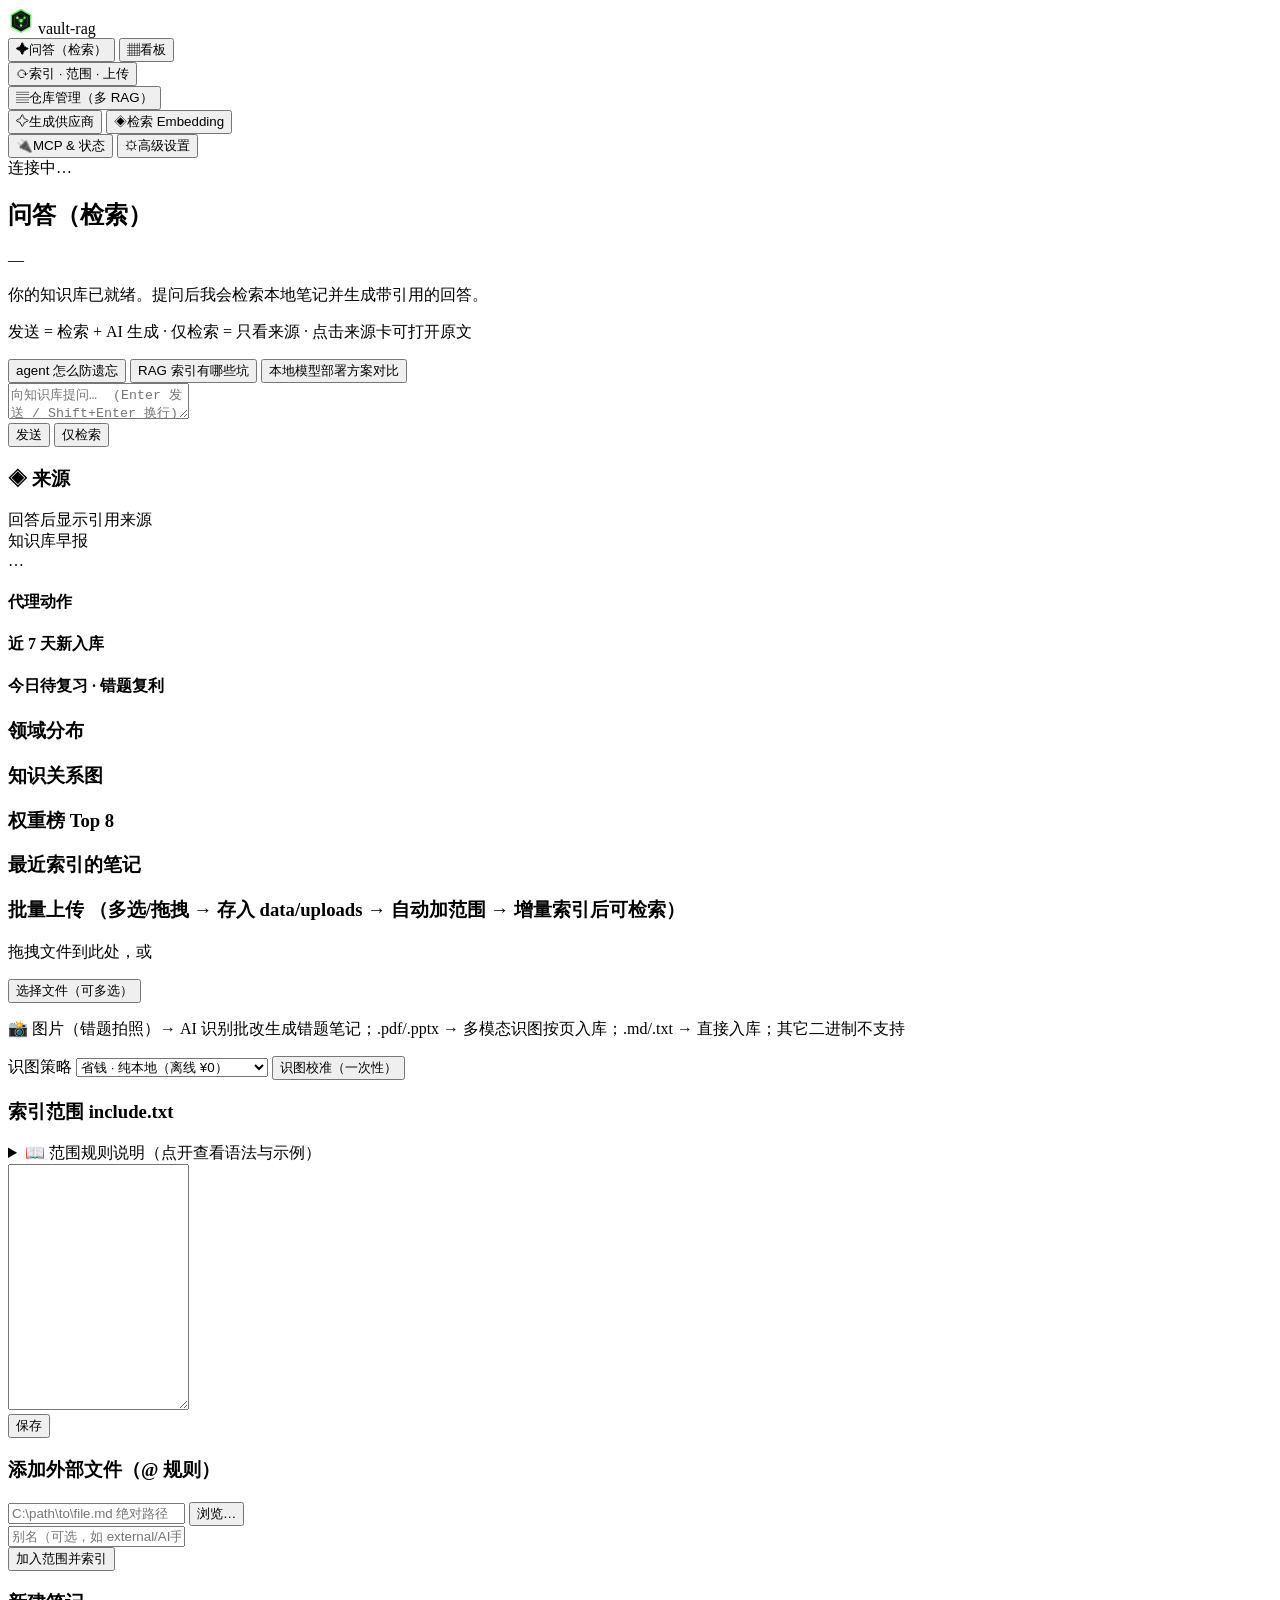
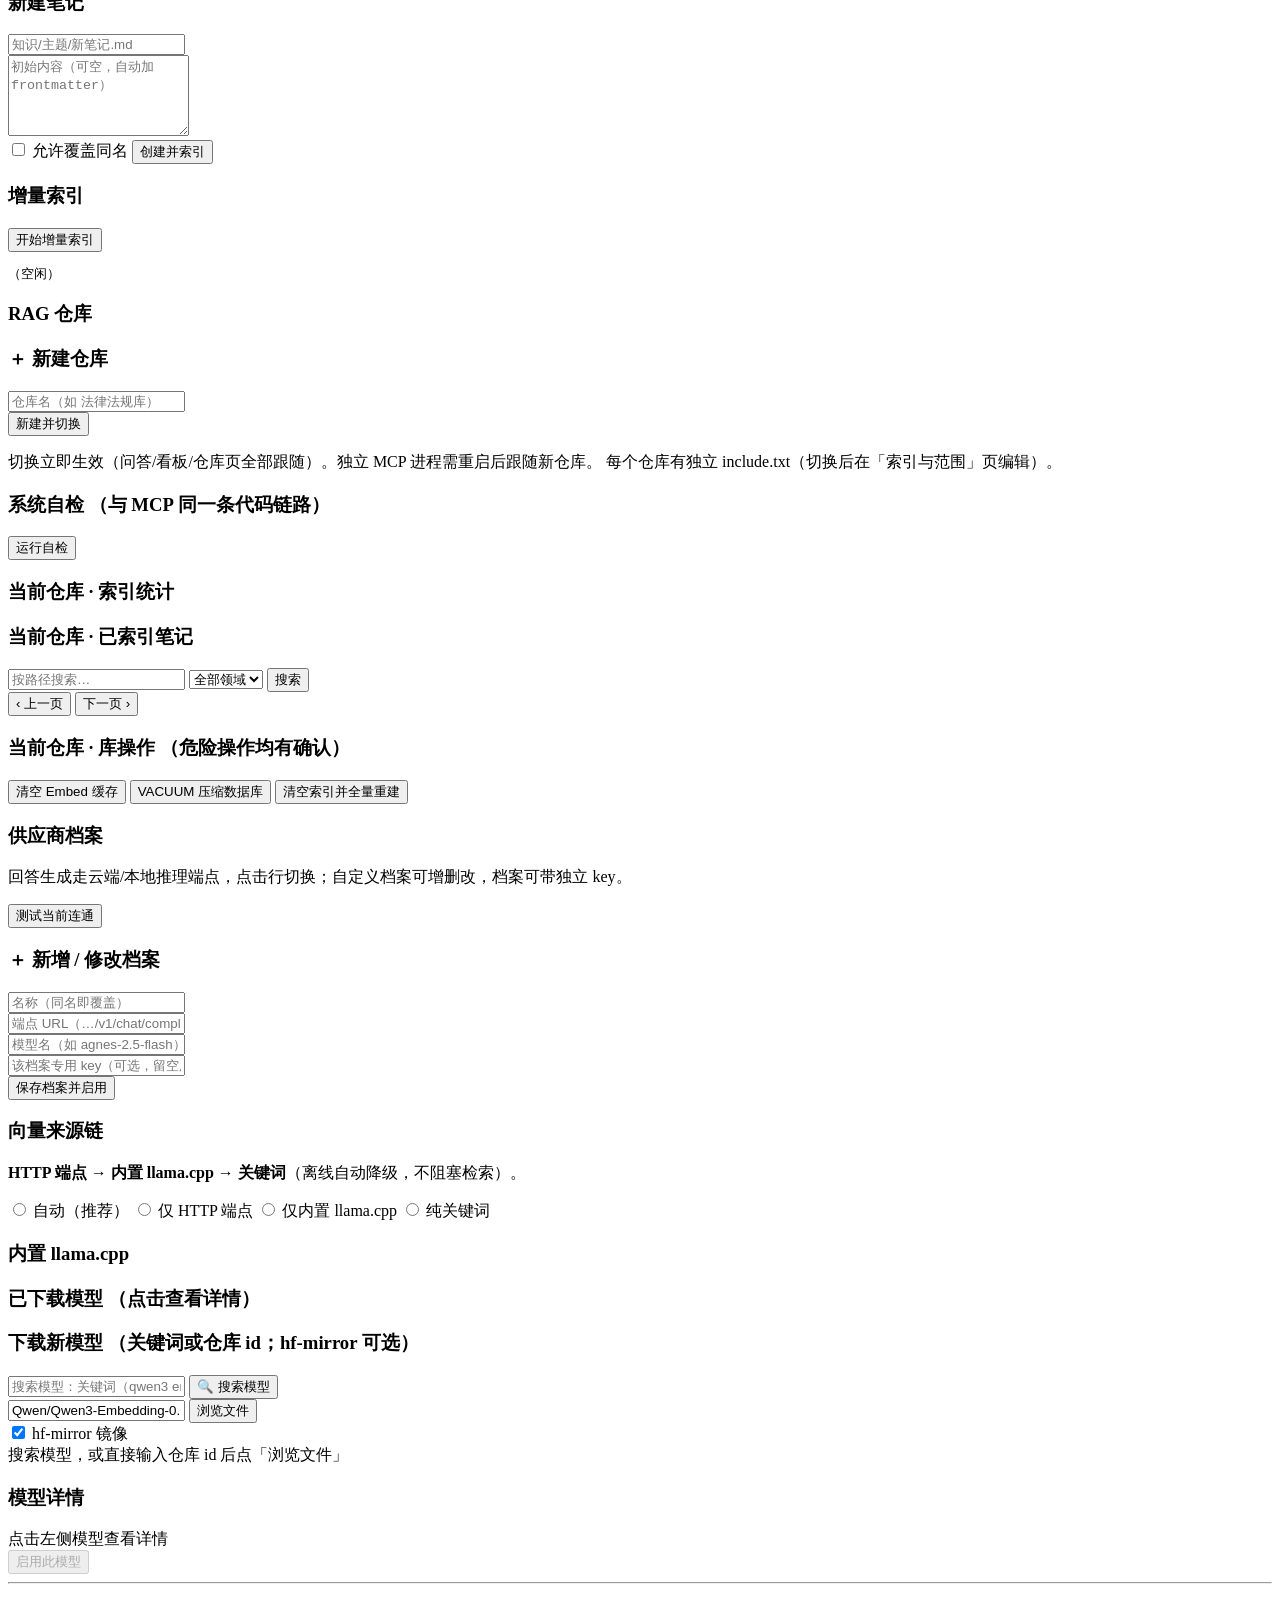
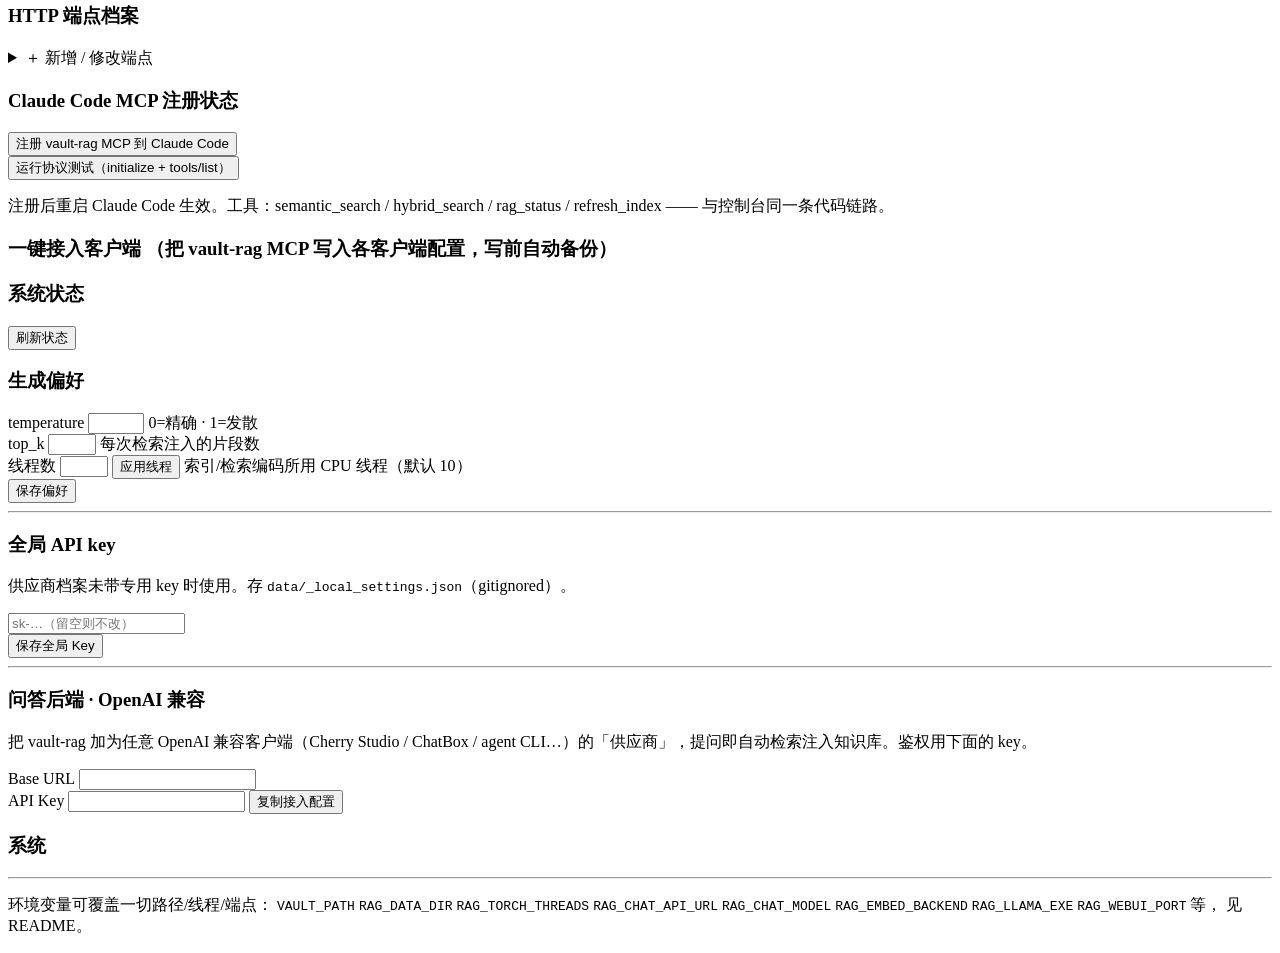
==== commit 035b25b5: "fix: 导航按钮 icon/label 贪婪切分吞词（多词标签竖排挤字）+ 模型详情面板 - 侧边栏 iconized 正则贪婪匹配把多词标签切成 icon='⟳ 索引 · 范围 ·'（图标格   " ====
--- a/webui_assets/index.html
+++ b/webui_assets/index.html
@@ -5,7 +5,7 @@
 <meta name="viewport" content="width=device-width, initial-scale=1.0">
 <title>vault-rag · 控制台</title>
 <link rel="icon" type="image/svg+xml" href="data:image/svg+xml,%3Csvg xmlns='http://www.w3.org/2000/svg' viewBox='0 0 64 64'%3E%3Cdefs%3E%3ClinearGradient id='g' x1='0' y1='0' x2='1' y2='1'%3E%3Cstop offset='0' stop-color='%2333ff33'/%3E%3Cstop offset='1' stop-color='%2399ff99'/%3E%3C/linearGradient%3E%3C/defs%3E%3Cpath d='M32 4 56 17.5V46.5L32 60 8 46.5V17.5Z' fill='%23111413' stroke='url(%23g)' stroke-width='3' stroke-linejoin='round'/%3E%3Cpath d='M32 13 48 22.2V40.8L32 50 16 40.8V22.2Z' fill='none' stroke='url(%23g)' stroke-width='1.2' opacity='.35'/%3E%3Cg stroke='url(%23g)' stroke-width='1.6' opacity='.9'%3E%3Cline x1='32' y1='31.5' x2='23' y2='24'/%3E%3Cline x1='32' y1='31.5' x2='41' y2='24'/%3E%3Cline x1='32' y1='31.5' x2='32' y2='43'/%3E%3C/g%3E%3Ccircle cx='23' cy='24' r='3' fill='%2399ff99'/%3E%3Ccircle cx='41' cy='24' r='3' fill='%2333ff33'/%3E%3Ccircle cx='32' cy='43' r='3' fill='%2366ff66'/%3E%3Ccircle cx='32' cy='31.5' r='4.2' fill='url(%23g)'/%3E%3Ccircle cx='32' cy='31.5' r='6.5' fill='none' stroke='%2333ff33' opacity='.5'/%3E%3C/svg%3E">
-<link rel="stylesheet" href="/static/style.css">
+<link rel="stylesheet" href="/static/style.css?v=1.2.2">
 </head>
 <body>
 <div class="aurora" aria-hidden="true">
@@ -43,17 +43,17 @@
       <button class="nav-item" data-nav="board" title="看板"><span class="ni">▦</span><span class="nl">看板</span></button>
 
       <div class="nav-cap" title="操作管理"></div>
-      <button class="nav-item" data-nav="ops" title="上传"><span class="ni">⟳ 索引 · 范围 ·</span><span class="nl">上传</span></button>
+      <button class="nav-item" data-nav="ops" title="索引 · 范围 · 上传"><span class="ni">⟳</span><span class="nl">索引 · 范围 · 上传</span></button>
 
       <div class="nav-cap" title="知识库"></div>
-      <button class="nav-item" data-nav="repos" title="RAG）"><span class="ni">▤ 仓库管理（多</span><span class="nl">RAG）</span></button>
+      <button class="nav-item" data-nav="repos" title="仓库管理（多 RAG）"><span class="ni">▤</span><span class="nl">仓库管理（多 RAG）</span></button>
 
       <div class="nav-cap" title="模型"></div>
       <button class="nav-item" data-nav="models-gen" title="生成供应商"><span class="ni">✧</span><span class="nl">生成供应商</span></button>
-      <button class="nav-item" data-nav="models-emb" title="Embedding"><span class="ni">◈ 检索</span><span class="nl">Embedding</span></button>
+      <button class="nav-item" data-nav="models-emb" title="检索 Embedding"><span class="ni">◈</span><span class="nl">检索 Embedding</span></button>
 
       <div class="nav-cap" title="系统"></div>
-      <button class="nav-item" data-nav="mcp" title="状态"><span class="ni">🔌 MCP &amp;</span><span class="nl">状态</span></button>
+      <button class="nav-item" data-nav="mcp" title="MCP &amp; 状态"><span class="ni">🔌</span><span class="nl">MCP &amp; 状态</span></button>
       <button class="nav-item" data-nav="settings" title="高级设置"><span class="ni">⚙</span><span class="nl">高级设置</span></button>
     </nav>
 
@@ -424,6 +424,6 @@
     </main>
   </div>
 </div>
-<script src="/static/app.js"></script>
+<script src="/static/app.js?v=1.2.2"></script>
 </body>
 </html>
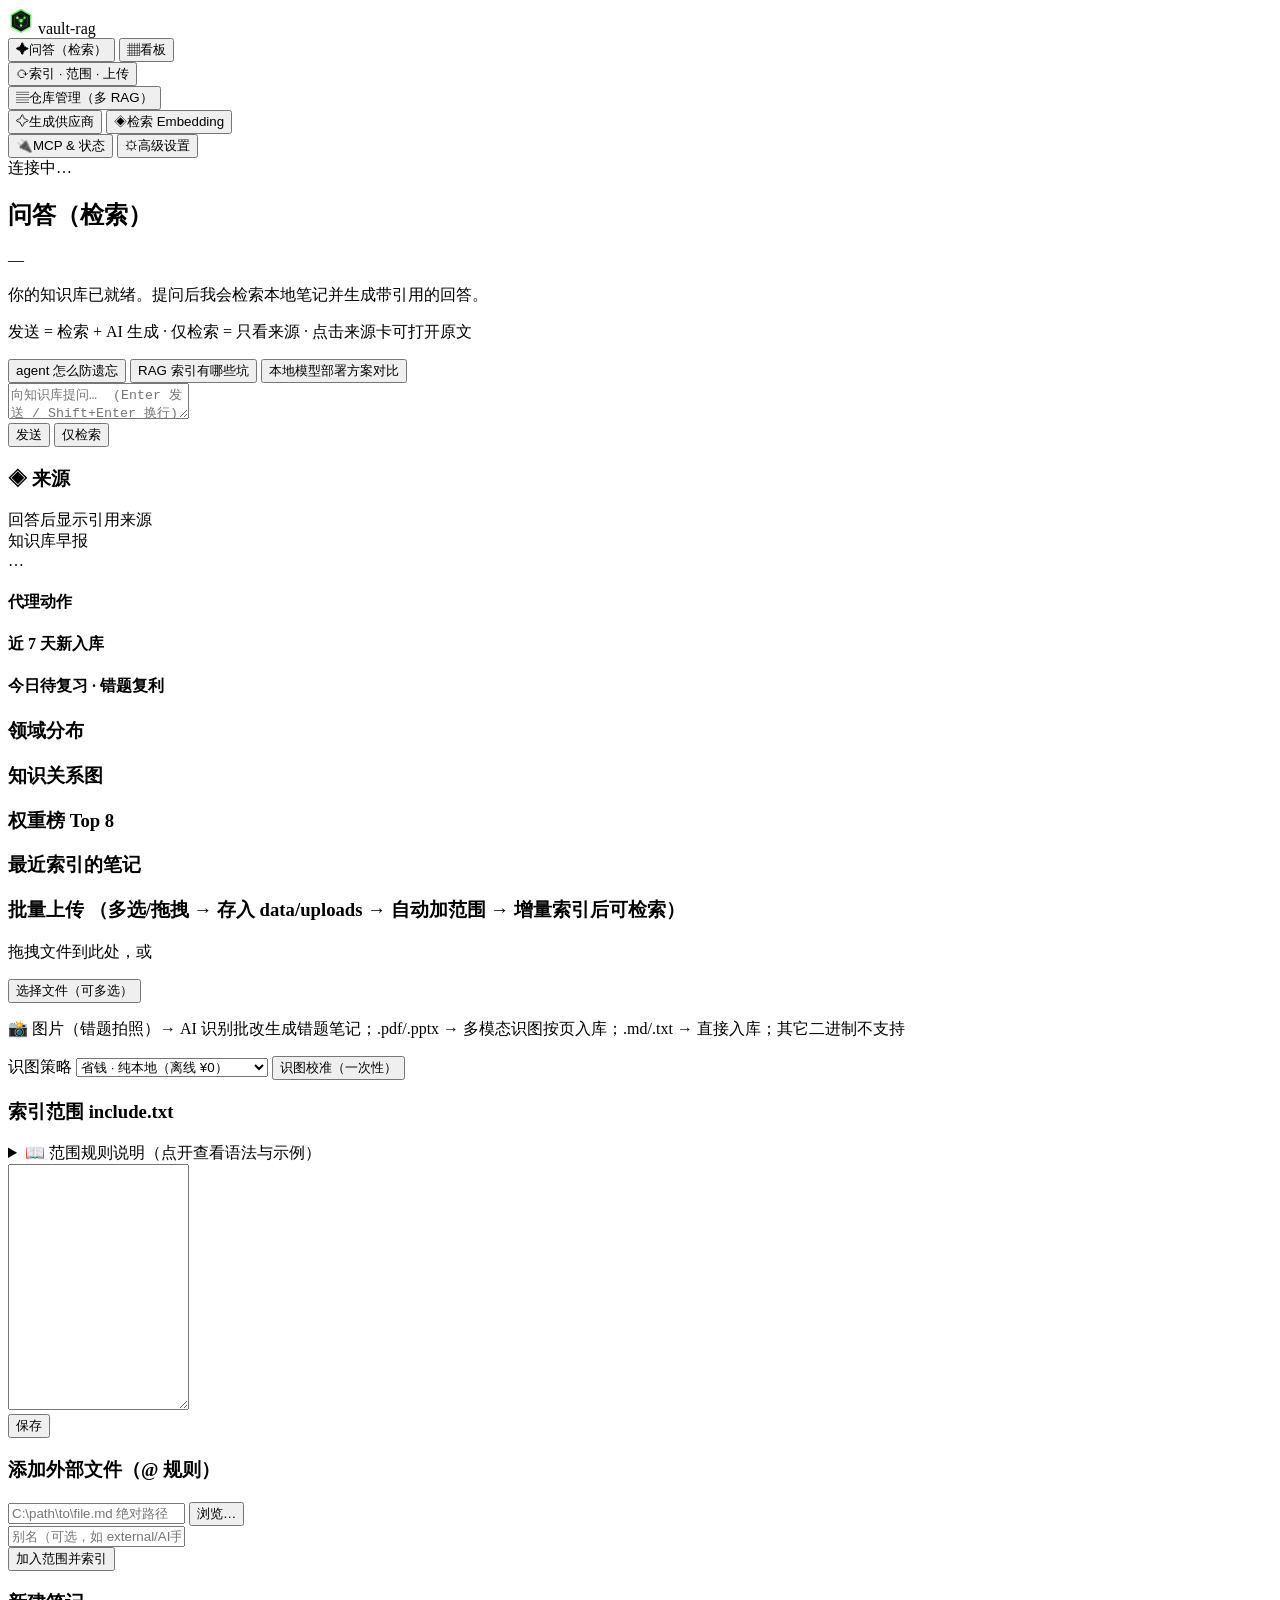
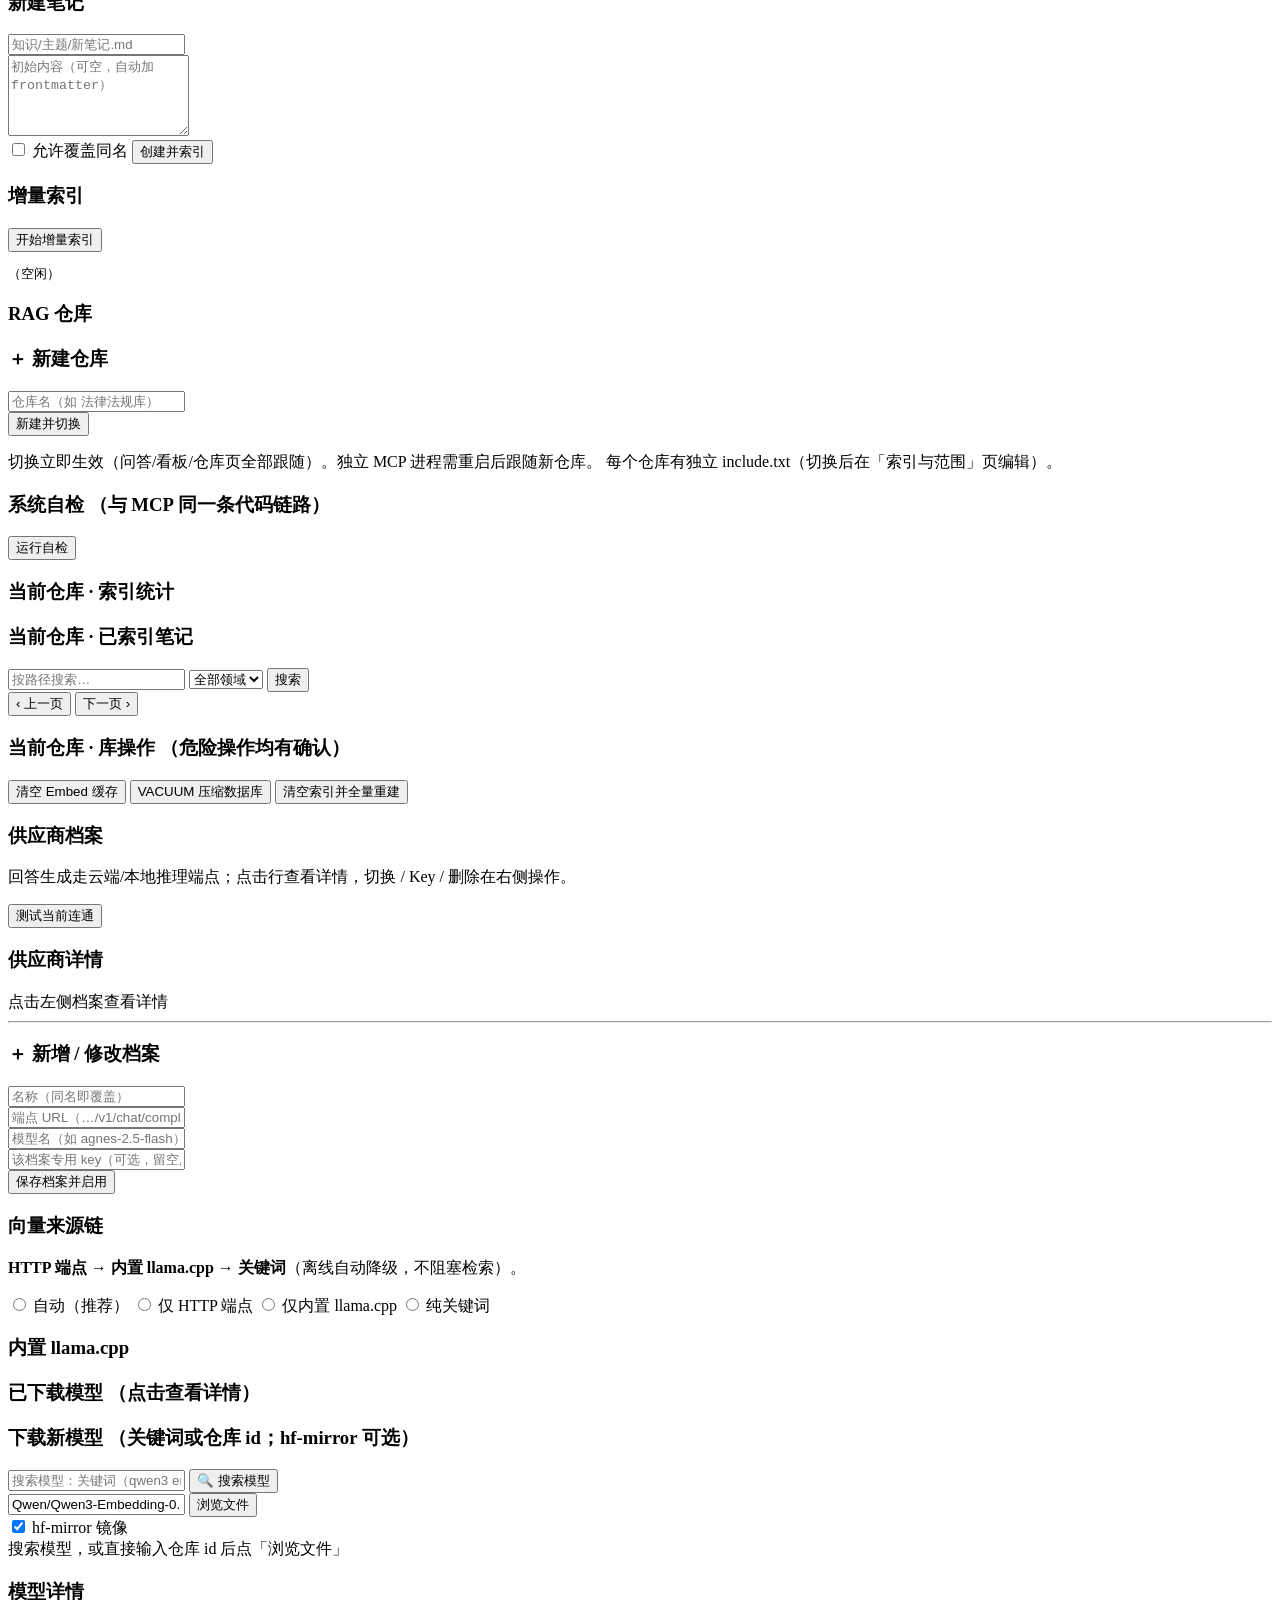
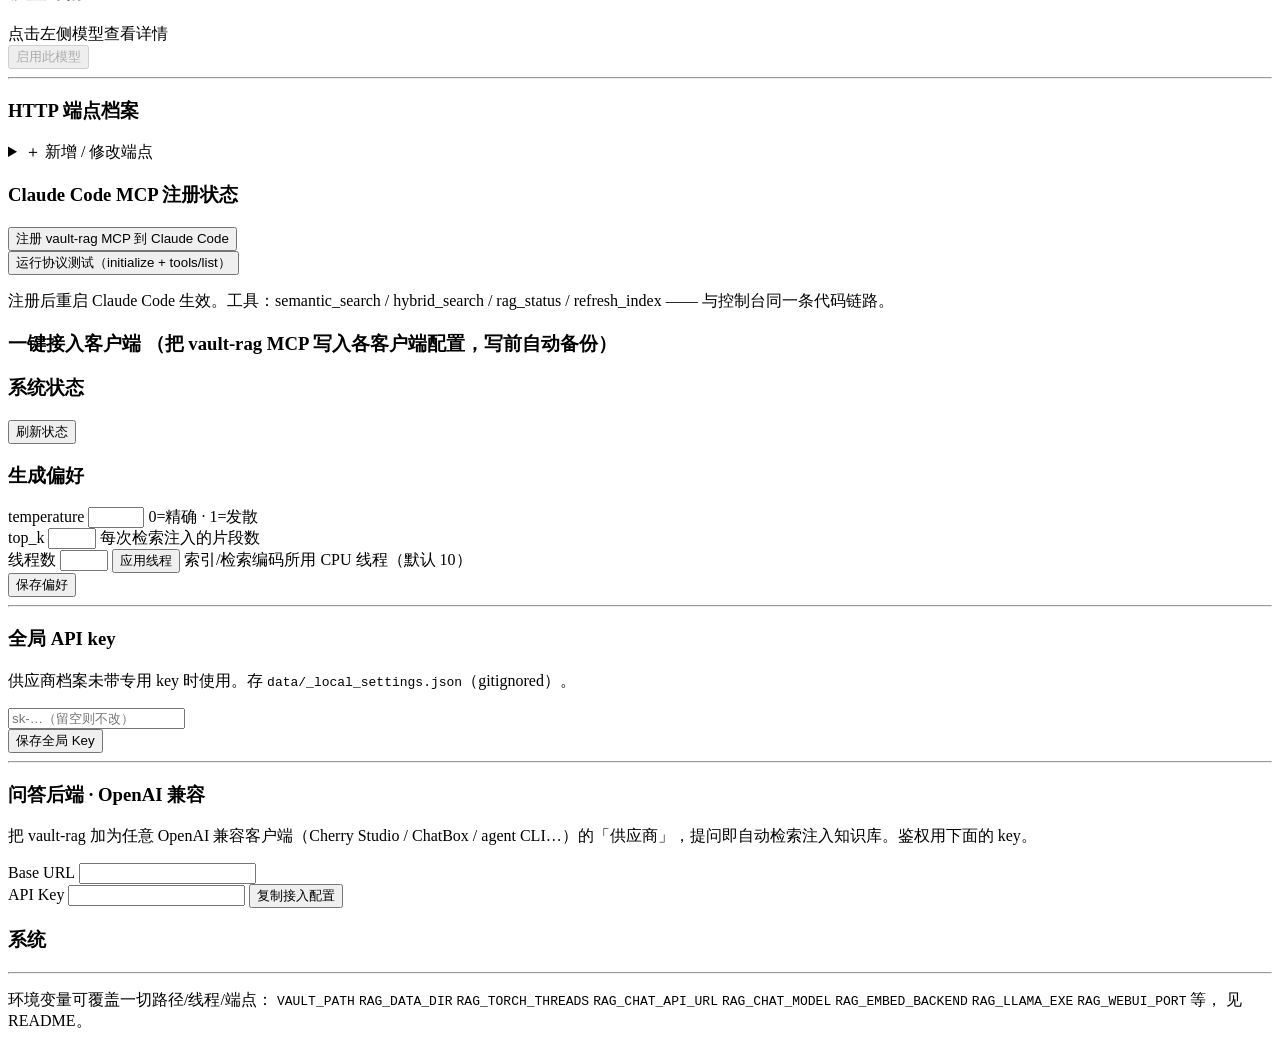
==== commit 41180535: "fix: UI 修复轮——侧栏分隔符灰块(nav-cap padding 撑破 1px)/8pt 网格/窄窗口 sticky 源序坑/生成供应商页 LM Studio 重排+sel 高亮" ====
--- a/webui_assets/index.html
+++ b/webui_assets/index.html
@@ -5,7 +5,7 @@
 <meta name="viewport" content="width=device-width, initial-scale=1.0">
 <title>vault-rag · 控制台</title>
 <link rel="icon" type="image/svg+xml" href="data:image/svg+xml,%3Csvg xmlns='http://www.w3.org/2000/svg' viewBox='0 0 64 64'%3E%3Cdefs%3E%3ClinearGradient id='g' x1='0' y1='0' x2='1' y2='1'%3E%3Cstop offset='0' stop-color='%2333ff33'/%3E%3Cstop offset='1' stop-color='%2399ff99'/%3E%3C/linearGradient%3E%3C/defs%3E%3Cpath d='M32 4 56 17.5V46.5L32 60 8 46.5V17.5Z' fill='%23111413' stroke='url(%23g)' stroke-width='3' stroke-linejoin='round'/%3E%3Cpath d='M32 13 48 22.2V40.8L32 50 16 40.8V22.2Z' fill='none' stroke='url(%23g)' stroke-width='1.2' opacity='.35'/%3E%3Cg stroke='url(%23g)' stroke-width='1.6' opacity='.9'%3E%3Cline x1='32' y1='31.5' x2='23' y2='24'/%3E%3Cline x1='32' y1='31.5' x2='41' y2='24'/%3E%3Cline x1='32' y1='31.5' x2='32' y2='43'/%3E%3C/g%3E%3Ccircle cx='23' cy='24' r='3' fill='%2399ff99'/%3E%3Ccircle cx='41' cy='24' r='3' fill='%2333ff33'/%3E%3Ccircle cx='32' cy='43' r='3' fill='%2366ff66'/%3E%3Ccircle cx='32' cy='31.5' r='4.2' fill='url(%23g)'/%3E%3Ccircle cx='32' cy='31.5' r='6.5' fill='none' stroke='%2333ff33' opacity='.5'/%3E%3C/svg%3E">
-<link rel="stylesheet" href="/static/style.css?v=1.2.2">
+<link rel="stylesheet" href="/static/style.css?v=1.2.3">
 </head>
 <body>
 <div class="aurora" aria-hidden="true">
@@ -258,18 +258,27 @@
 
       <!-- ============ 模型 · 生成供应商 ============ -->
       <section id="panel-models-gen" class="panel">
-        <div class="two-col">
+        <div class="emb-grid">
           <div class="board-card glass">
             <h3>供应商档案 <span class="muted small" id="provider-count"></span></h3>
-            <p class="muted small">回答生成走云端/本地推理端点，点击行切换；自定义档案可增删改，档案可带独立 key。</p>
+            <p class="muted small">回答生成走云端/本地推理端点；点击行查看详情，切换 / Key / 删除在右侧操作。</p>
             <div id="provider-list" class="provider-list"></div>
             <div class="row">
               <button id="btn-provider-test">测试当前连通</button>
               <span id="provider-test-msg" class="msg"></span>
             </div>
           </div>
-          <div class="board-card glass">
-            <h3 id="np-title">＋ 新增 / 修改档案</h3>
+          <div class="board-card glass" id="gen-detail">
+            <h3 id="gen-det-title">供应商详情</h3>
+            <div id="gen-det-info" class="kv"><span class="empty">点击左侧档案查看详情</span></div>
+            <div class="row" id="gen-det-actions" style="display:none">
+              <button id="btn-gen-activate" class="primary">启用并切换</button>
+              <button id="btn-gen-key">设置专用 Key</button>
+              <button id="btn-gen-del" class="danger" style="display:none">删除档案</button>
+            </div>
+            <span id="gen-det-msg" class="msg"></span>
+            <hr class="sep">
+            <h3>＋ 新增 / 修改档案</h3>
             <div class="row"><input id="np-name" placeholder="名称（同名即覆盖）"></div>
             <div class="row"><input id="np-url" placeholder="端点 URL（…/v1/chat/completions）"></div>
             <div class="row"><input id="np-model" placeholder="模型名（如 agnes-2.5-flash）"></div>
@@ -424,6 +433,6 @@
     </main>
   </div>
 </div>
-<script src="/static/app.js?v=1.2.2"></script>
+<script src="/static/app.js?v=1.2.3"></script>
 </body>
 </html>
